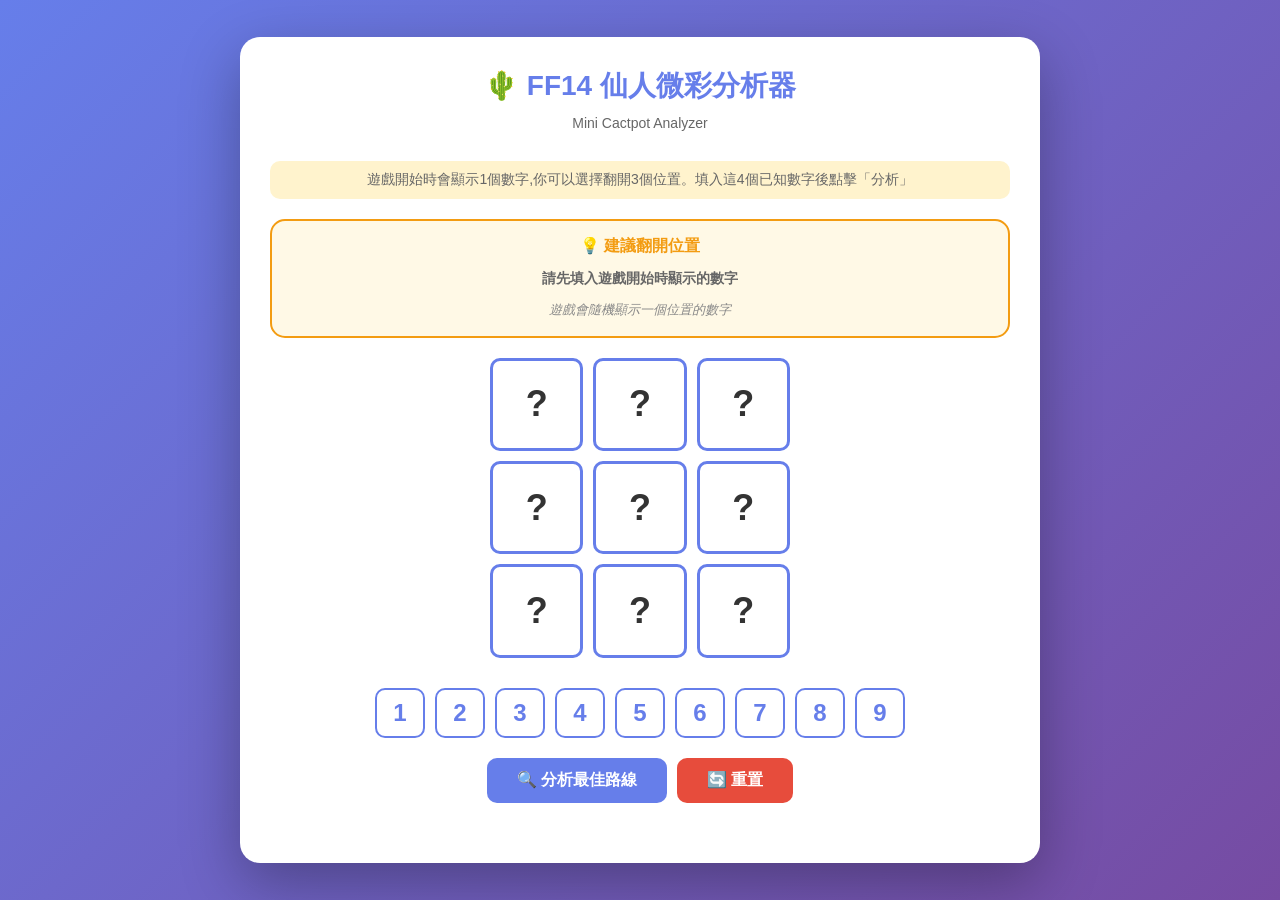
==== cactpot-analyzer.html @ f075d609 "Add files via upload" ====
<!DOCTYPE html>
<html lang="zh-TW">
<head>
    <meta charset="UTF-8">
    <meta name="viewport" content="width=device-width, initial-scale=1.0">
    <title>FF14 仙人微彩分析器</title>
    <style>
        * {
            margin: 0;
            padding: 0;
            box-sizing: border-box;
        }

        body {
            font-family: 'Segoe UI', Tahoma, Geneva, Verdana, sans-serif;
            background: linear-gradient(135deg, #667eea 0%, #764ba2 100%);
            min-height: 100vh;
            padding: 20px;
            display: flex;
            justify-content: center;
            align-items: center;
        }

        .container {
            background: white;
            border-radius: 20px;
            padding: 30px;
            box-shadow: 0 20px 60px rgba(0,0,0,0.3);
            max-width: 800px;
            width: 100%;
        }

        h1 {
            text-align: center;
            color: #667eea;
            margin-bottom: 10px;
            font-size: 28px;
        }

        .subtitle {
            text-align: center;
            color: #666;
            margin-bottom: 30px;
            font-size: 14px;
        }

        .grid-container {
            display: grid;
            grid-template-columns: repeat(3, 1fr);
            gap: 10px;
            margin-bottom: 30px;
            max-width: 300px;
            margin-left: auto;
            margin-right: auto;
        }

        .cell {
            aspect-ratio: 1;
            border: 3px solid #667eea;
            border-radius: 10px;
            font-size: 36px;
            font-weight: bold;
            display: flex;
            align-items: center;
            justify-content: center;
            cursor: pointer;
            background: white;
            transition: all 0.3s;
            color: #333;
        }

        .cell:hover {
            background: #f0f0f0;
            transform: scale(1.05);
        }

        .cell.filled {
            background: #667eea;
            color: white;
            cursor: default;
        }

        .cell.filled:hover {
            transform: none;
        }

        .cell.recommended {
            border-color: #f39c12;
            background: #fff9e6;
            box-shadow: 0 0 20px rgba(243, 156, 18, 0.5);
            animation: pulse 1.5s infinite;
        }

        @keyframes pulse {
            0%, 100% {
                box-shadow: 0 0 20px rgba(243, 156, 18, 0.5);
            }
            50% {
                box-shadow: 0 0 30px rgba(243, 156, 18, 0.8);
            }
        }

        .recommendation-box {
            background: #fff9e6;
            border: 2px solid #f39c12;
            border-radius: 15px;
            padding: 15px;
            margin-bottom: 20px;
            display: none;
        }

        .recommendation-box.show {
            display: block;
        }

        .recommendation-title {
            font-size: 16px;
            font-weight: bold;
            color: #f39c12;
            margin-bottom: 10px;
            text-align: center;
        }

        .recommendation-content {
            color: #666;
            font-size: 14px;
            text-align: center;
            line-height: 1.6;
        }

        .recommendation-reason {
            margin-top: 10px;
            font-size: 13px;
            color: #888;
            font-style: italic;
        }

        .controls {
            display: flex;
            gap: 10px;
            justify-content: center;
            margin-bottom: 20px;
            flex-wrap: wrap;
        }

        .number-btn {
            width: 50px;
            height: 50px;
            border: 2px solid #667eea;
            border-radius: 10px;
            background: white;
            color: #667eea;
            font-size: 24px;
            font-weight: bold;
            cursor: pointer;
            transition: all 0.3s;
        }

        .number-btn:hover:not(:disabled) {
            background: #667eea;
            color: white;
            transform: scale(1.1);
        }

        .number-btn:disabled {
            opacity: 0.3;
            cursor: not-allowed;
        }

        .action-btns {
            display: flex;
            gap: 10px;
            justify-content: center;
            margin-bottom: 30px;
        }

        .btn {
            padding: 12px 30px;
            border: none;
            border-radius: 10px;
            font-size: 16px;
            font-weight: bold;
            cursor: pointer;
            transition: all 0.3s;
        }

        .btn-analyze {
            background: #667eea;
            color: white;
        }

        .btn-analyze:hover {
            background: #5568d3;
            transform: translateY(-2px);
            box-shadow: 0 5px 15px rgba(102, 126, 234, 0.4);
        }

        .btn-reset {
            background: #e74c3c;
            color: white;
        }

        .btn-reset:hover {
            background: #c0392b;
            transform: translateY(-2px);
            box-shadow: 0 5px 15px rgba(231, 76, 60, 0.4);
        }

        .results {
            background: #f8f9fa;
            border-radius: 15px;
            padding: 20px;
            display: none;
        }

        .results.show {
            display: block;
        }

        .result-title {
            font-size: 20px;
            font-weight: bold;
            color: #667eea;
            margin-bottom: 15px;
            text-align: center;
        }

        .line-result {
            background: white;
            border-radius: 10px;
            padding: 15px;
            margin-bottom: 10px;
            border-left: 4px solid #ddd;
            transition: all 0.3s;
        }

        .line-result:hover {
            transform: translateX(5px);
            box-shadow: 0 3px 10px rgba(0,0,0,0.1);
        }

        .line-result.best {
            border-left-color: #2ecc71;
            background: #e8f8f0;
        }

        .line-result.confirmed {
            border-left-color: #3498db;
            background: #e3f2fd;
        }

        .line-name {
            font-weight: bold;
            color: #333;
            margin-bottom: 5px;
        }

        .line-details {
            color: #666;
            font-size: 14px;
            margin-bottom: 5px;
        }

        .line-reward {
            color: #e74c3c;
            font-weight: bold;
            font-size: 18px;
        }

        .badge {
            display: inline-block;
            padding: 3px 8px;
            border-radius: 5px;
            font-size: 12px;
            font-weight: bold;
            margin-left: 10px;
        }

        .badge-best {
            background: #2ecc71;
            color: white;
        }

        .badge-confirmed {
            background: #3498db;
            color: white;
        }

        .instruction {
            text-align: center;
            color: #666;
            font-size: 14px;
            margin-bottom: 20px;
            padding: 10px;
            background: #fff3cd;
            border-radius: 10px;
        }

        .detailed-stats {
            margin-top: 10px;
            padding: 10px;
            background: #f8f9fa;
            border-radius: 8px;
            font-size: 13px;
        }

        .stat-row {
            display: flex;
            justify-content: space-between;
            margin: 5px 0;
            padding: 5px 0;
            border-bottom: 1px solid #e0e0e0;
        }

        .stat-row:last-child {
            border-bottom: none;
        }

        .stat-label {
            color: #666;
            font-weight: 500;
        }

        .stat-value {
            color: #333;
            font-weight: bold;
        }

        .probability-bar {
            margin-top: 8px;
            height: 20px;
            background: #e0e0e0;
            border-radius: 10px;
            overflow: hidden;
            position: relative;
        }

        .probability-fill {
            height: 100%;
            background: linear-gradient(90deg, #2ecc71, #27ae60);
            transition: width 0.5s ease;
            display: flex;
            align-items: center;
            justify-content: center;
            color: white;
            font-size: 11px;
            font-weight: bold;
        }

        .possible-outcomes {
            margin-top: 10px;
            max-height: 150px;
            overflow-y: auto;
            background: white;
            padding: 10px;
            border-radius: 8px;
            border: 1px solid #e0e0e0;
        }

        .outcome-item {
            display: flex;
            justify-content: space-between;
            padding: 5px 0;
            font-size: 12px;
            border-bottom: 1px solid #f0f0f0;
        }

        .outcome-item:last-child {
            border-bottom: none;
        }

        .outcome-combination {
            color: #666;
        }

        .outcome-reward {
            color: #e74c3c;
            font-weight: bold;
        }

        .summary-section {
            background: #e8f4f8;
            border-radius: 15px;
            padding: 20px;
            margin-bottom: 20px;
            border: 2px solid #3498db;
        }

        .summary-title {
            font-size: 18px;
            font-weight: bold;
            color: #3498db;
            margin-bottom: 15px;
            text-align: center;
        }

        .summary-grid {
            display: grid;
            grid-template-columns: repeat(2, 1fr);
            gap: 15px;
        }

        .summary-card {
            background: white;
            padding: 15px;
            border-radius: 10px;
            text-align: center;
        }

        .summary-label {
            font-size: 12px;
            color: #666;
            margin-bottom: 5px;
        }

        .summary-value {
            font-size: 24px;
            font-weight: bold;
            color: #3498db;
        }

        .toggle-details {
            cursor: pointer;
            color: #667eea;
            font-size: 12px;
            text-align: center;
            margin-top: 10px;
            user-select: none;
        }

        .toggle-details:hover {
            text-decoration: underline;
        }

        .details-content {
            display: none;
        }

        .details-content.show {
            display: block;
        }

        .history-section {
            background: #f0f4ff;
            border-radius: 15px;
            padding: 20px;
            margin-top: 20px;
            display: none;
        }

        .history-section.show {
            display: block;
        }

        .history-title {
            font-size: 18px;
            font-weight: bold;
            color: #667eea;
            margin-bottom: 15px;
            text-align: center;
            display: flex;
            justify-content: space-between;
            align-items: center;
        }

        .history-controls {
            display: flex;
            gap: 10px;
            margin-bottom: 15px;
            justify-content: center;
        }

        .btn-small {
            padding: 6px 15px;
            font-size: 13px;
            border: none;
            border-radius: 8px;
            cursor: pointer;
            transition: all 0.3s;
        }

        .btn-history {
            background: #667eea;
            color: white;
        }

        .btn-history:hover {
            background: #5568d3;
        }

        .btn-clear {
            background: #95a5a6;
            color: white;
        }

        .btn-clear:hover {
            background: #7f8c8d;
        }

        .history-stats {
            display: grid;
            grid-template-columns: repeat(3, 1fr);
            gap: 10px;
            margin-bottom: 15px;
        }

        .stat-card {
            background: white;
            padding: 12px;
            border-radius: 10px;
            text-align: center;
            border: 2px solid #e0e0e0;
        }

        .stat-card-label {
            font-size: 11px;
            color: #666;
            margin-bottom: 5px;
        }

        .stat-card-value {
            font-size: 20px;
            font-weight: bold;
            color: #667eea;
        }

        .history-list {
            max-height: 300px;
            overflow-y: auto;
            background: white;
            border-radius: 10px;
            padding: 10px;
        }

        .history-item {
            padding: 12px;
            margin-bottom: 8px;
            background: #f8f9fa;
            border-radius: 8px;
            border-left: 4px solid #667eea;
            font-size: 13px;
        }

        .history-item.success {
            border-left-color: #2ecc71;
            background: #e8f8f0;
        }

        .history-item.good {
            border-left-color: #3498db;
            background: #e3f2fd;
        }

        .history-item-header {
            display: flex;
            justify-content: space-between;
            margin-bottom: 5px;
            font-weight: bold;
        }

        .history-item-detail {
            color: #666;
            font-size: 12px;
            margin-top: 5px;
        }

        .insights-box {
            background: #fff3cd;
            border: 2px solid #ffc107;
            border-radius: 10px;
            padding: 15px;
            margin-top: 15px;
        }

        .insights-title {
            font-size: 14px;
            font-weight: bold;
            color: #856404;
            margin-bottom: 10px;
        }

        .insight-item {
            font-size: 13px;
            color: #856404;
            margin: 5px 0;
            padding-left: 15px;
            position: relative;
        }

        .insight-item:before {
            content: "💡";
            position: absolute;
            left: 0;
        }
    </style>
</head>
<body>
    <div class="container">
        <h1>🌵 FF14 仙人微彩分析器</h1>
        <p class="subtitle">Mini Cactpot Analyzer</p>
        
        <div class="instruction">
            遊戲開始時會顯示1個數字,你可以選擇翻開3個位置。填入這4個已知數字後點擊「分析」
        </div>

        <div class="recommendation-box" id="recommendationBox">
            <div class="recommendation-title">💡 建議翻開位置</div>
            <div class="recommendation-content" id="recommendationContent"></div>
        </div>

        <div class="grid-container" id="grid">
            <div class="cell" data-row="0" data-col="0">?</div>
            <div class="cell" data-row="0" data-col="1">?</div>
            <div class="cell" data-row="0" data-col="2">?</div>
            <div class="cell" data-row="1" data-col="0">?</div>
            <div class="cell" data-row="1" data-col="1">?</div>
            <div class="cell" data-row="1" data-col="2">?</div>
            <div class="cell" data-row="2" data-col="0">?</div>
            <div class="cell" data-row="2" data-col="1">?</div>
            <div class="cell" data-row="2" data-col="2">?</div>
        </div>

        <div class="controls" id="numberControls">
            <button class="number-btn" data-number="1">1</button>
            <button class="number-btn" data-number="2">2</button>
            <button class="number-btn" data-number="3">3</button>
            <button class="number-btn" data-number="4">4</button>
            <button class="number-btn" data-number="5">5</button>
            <button class="number-btn" data-number="6">6</button>
            <button class="number-btn" data-number="7">7</button>
            <button class="number-btn" data-number="8">8</button>
            <button class="number-btn" data-number="9">9</button>
        </div>

        <div class="action-btns">
            <button class="btn btn-analyze" onclick="analyze()">🔍 分析最佳路線</button>
            <button class="btn btn-reset" onclick="reset()">🔄 重置</button>
        </div>

        <div class="results" id="results"></div>

        <div class="history-section" id="historySection">
            <div class="history-title">
                <span>📊 歷史記錄與學習</span>
            </div>
            
            <div class="history-controls">
                <button class="btn-small btn-history" onclick="toggleHistory()">顯示/隱藏歷史</button>
                <button class="btn-small btn-clear" onclick="clearHistory()">清除歷史</button>
            </div>

            <div id="historyContent" style="display: none;">
                <div class="history-stats" id="historyStats"></div>
                <div class="insights-box" id="insightsBox" style="display: none;"></div>
                <div class="history-list" id="historyList"></div>
            </div>
        </div>
    </div>

    <script>
        const PAYOUTS = {
            6: 10000, 7: 36, 8: 720, 9: 360, 10: 80,
            11: 252, 12: 108, 13: 72, 14: 54, 15: 180,
            16: 72, 17: 180, 18: 119, 19: 36, 20: 306,
            21: 1080, 22: 144, 23: 1800, 24: 3600
        };

        let grid = Array(3).fill(null).map(() => Array(3).fill(null));
        let selectedCell = null;
        let usedNumbers = new Set();
        let gameHistory = JSON.parse(localStorage.getItem('cactpotHistory') || '[]');
        let currentRecommendedLine = null;

        // 初始化格子點擊事件
        document.querySelectorAll('.cell').forEach(cell => {
            cell.addEventListener('click', function() {
                if (this.classList.contains('filled')) return;
                
                document.querySelectorAll('.cell').forEach(c => c.style.border = '3px solid #667eea');
                this.style.border = '3px solid #e74c3c';
                selectedCell = this;
            });
        });

        // 初始化數字按鈕點擊事件
        document.querySelectorAll('.number-btn').forEach(btn => {
            btn.addEventListener('click', function() {
                if (this.disabled || !selectedCell) return;
                
                const number = parseInt(this.dataset.number);
                const row = parseInt(selectedCell.dataset.row);
                const col = parseInt(selectedCell.dataset.col);
                
                grid[row][col] = number;
                selectedCell.textContent = number;
                selectedCell.classList.add('filled');
                selectedCell.style.border = '3px solid #667eea';
                
                usedNumbers.add(number);
                this.disabled = true;
                
                selectedCell = null;

                // 更新推薦
                updateRecommendation();
            });
        });

        function updateRecommendation() {
            const filledCount = usedNumbers.size;
            const recommendationBox = document.getElementById('recommendationBox');
            const recommendationContent = document.getElementById('recommendationContent');

            // 移除之前的推薦高亮
            document.querySelectorAll('.cell.recommended').forEach(cell => {
                cell.classList.remove('recommended');
            });

            if (filledCount === 0) {
                // 遊戲開始前的提示
                recommendationBox.classList.add('show');
                recommendationContent.innerHTML = `
                    <strong>請先填入遊戲開始時顯示的數字</strong>
                    <div class="recommendation-reason">遊戲會隨機顯示一個位置的數字</div>
                `;
                return;
            }

            if (filledCount >= 4) {
                recommendationBox.classList.remove('show');
                recommendationContent.innerHTML = '已填入4個數字(初始1個+翻開3個)，可以點擊「分析」查看結果！';
                return;
            }

            const recommendation = getNextRecommendation();
            if (recommendation) {
                recommendationBox.classList.add('show');
                
                // 高亮推薦的格子
                const cells = document.querySelectorAll('.cell');
                cells.forEach(cell => {
                    const row = parseInt(cell.dataset.row);
                    const col = parseInt(cell.dataset.col);
                    if (recommendation.positions.some(pos => pos[0] === row && pos[1] === col)) {
                        cell.classList.add('recommended');
                    }
                });

                // 顯示推薦內容
                let posText = recommendation.positions.map(pos => {
                    const rowNames = ['上', '中', '下'];
                    const colNames = ['左', '中', '右'];
                    return `${rowNames[pos[0]]}${colNames[pos[1]]}`;
                }).join(' 或 ');

                const remainingFlips = 4 - filledCount;
                recommendationContent.innerHTML = `
                    <strong>第${filledCount}次翻開 → 推薦: ${posText}</strong>
                    <div class="recommendation-reason">${recommendation.reason}</div>
                    <div class="recommendation-reason">還可以翻開 ${remainingFlips} 個位置</div>
                `;
            } else {
                recommendationBox.classList.remove('show');
            }
        }

        function getNextRecommendation() {
            const filledCount = usedNumbers.size;
            
            // 策略：
            // 初始數字已有(filledCount=1) -> 推薦中間格 (如果中間未填)
            // 第1次翻開(filledCount=2) -> 推薦角落
            // 第2次翻開(filledCount=3) -> 根據已知資訊推薦
            // 第3次翻開(filledCount=4) -> 已完成,不再推薦
            
            if (filledCount === 0) {
                return null; // 等待填入初始數字
            }

            if (filledCount === 1) {
                // 檢查中間是否已填(初始數字)
                if (grid[1][1] !== null) {
                    // 中間已是初始數字，推薦角落
                    const corners = [[0,0], [0,2], [2,0], [2,2]];
                    const emptyCorners = corners.filter(([r,c]) => grid[r][c] === null);
                    if (emptyCorners.length > 0) {
                        return {
                            positions: emptyCorners,
                            reason: '中間已知，角落格參與3條線，是次佳選擇'
                        };
                    }
                } else {
                    // 中間未填，強烈推薦翻開中間
                    return {
                        positions: [[1, 1]],
                        reason: '中間格參與最多條線(4條)，資訊價值最高'
                    };
                }
            }

            if (filledCount === 2) {
                // 已有初始數字+第1次翻開，推薦第2次翻開位置
                // 優先選擇角落(如果還有空的)
                const corners = [[0,0], [0,2], [2,0], [2,2]];
                const emptyCorners = corners.filter(([r,c]) => grid[r][c] === null);
                
                if (emptyCorners.length > 0 && grid[1][1] !== null) {
                    // 如果中間已知且還有空角落
                    return {
                        positions: emptyCorners,
                        reason: '角落格參與3條線，配合已知資訊最有價值'
                    };
                } else if (grid[1][1] === null) {
                    // 如果中間還是空的，必須翻中間
                    return {
                        positions: [[1, 1]],
                        reason: '中間格參與最多條線(4條)，必須翻開'
                    };
                } else {
                    // 否則選擇參與最多「部分已知」線的格子
                    return getIntelligentRecommendation();
                }
            }

            if (filledCount === 3) {
                // 最後一次翻開，做智能分析
                return getIntelligentRecommendation();
            }

            return null;
        }

        function getIntelligentRecommendation() {
            const lines = [
                {name: '第1橫列', cells: [[0,0], [0,1], [0,2]]},
                {name: '第2橫列', cells: [[1,0], [1,1], [1,2]]},
                {name: '第3橫列', cells: [[2,0], [2,1], [2,2]]},
                {name: '第1直列', cells: [[0,0], [1,0], [2,0]]},
                {name: '第2直列', cells: [[0,1], [1,1], [2,1]]},
                {name: '第3直列', cells: [[0,2], [1,2], [2,2]]},
                {name: '左斜線', cells: [[0,0], [1,1], [2,2]]},
                {name: '右斜線', cells: [[0,2], [1,1], [2,0]]}
            ];

            let bestScore = -1;
            let bestPositions = [];

            // 評估每個未填的格子
            for (let r = 0; r < 3; r++) {
                for (let c = 0; c < 3; c++) {
                    if (grid[r][c] !== null) continue;

                    // 計算這個格子的價值分數
                    let score = 0;
                    lines.forEach(line => {
                        if (line.cells.some(([lr, lc]) => lr === r && lc === c)) {
                            const values = line.cells.map(([lr,lc]) => grid[lr][lc]);
                            const knownCount = values.filter(v => v !== null).length;
                            // 有1-2個已知數字的線更有價值(可以幫助判斷潛力)
                            if (knownCount >= 1 && knownCount < 3) {
                                score += knownCount * 3;
                            }
                            score += 1; // 基礎分:參與線的數量
                        }
                    });

                    if (score > bestScore) {
                        bestScore = score;
                        bestPositions = [[r, c]];
                    } else if (score === bestScore) {
                        bestPositions.push([r, c]);
                    }
                }
            }

            if (bestPositions.length > 0) {
                return {
                    positions: bestPositions,
                    reason: '這些位置能提供最多有價值的資訊來判斷最佳路線'
                };
            }

            return null;
        }

        function reset() {
            grid = Array(3).fill(null).map(() => Array(3).fill(null));
            usedNumbers.clear();
            selectedCell = null;
            
            document.querySelectorAll('.cell').forEach(cell => {
                cell.textContent = '?';
                cell.classList.remove('filled');
                cell.classList.remove('recommended');
                cell.style.border = '3px solid #667eea';
            });
            
            document.querySelectorAll('.number-btn').forEach(btn => {
                btn.disabled = false;
            });
            
            document.getElementById('results').classList.remove('show');
            document.getElementById('recommendationBox').classList.remove('show');
            
            // 顯示初始推薦
            updateRecommendation();
        }

        function analyze() {
            const filledCount = usedNumbers.size;
            if (filledCount === 0) {
                alert('請至少填入一個數字！');
                return;
            }

            const lines = [
                {name: '第1橫列', cells: [[0,0], [0,1], [0,2]]},
                {name: '第2橫列', cells: [[1,0], [1,1], [1,2]]},
                {name: '第3橫列', cells: [[2,0], [2,1], [2,2]]},
                {name: '第1直列', cells: [[0,0], [1,0], [2,0]]},
                {name: '第2直列', cells: [[0,1], [1,1], [2,1]]},
                {name: '第3直列', cells: [[0,2], [1,2], [2,2]]},
                {name: '左斜線', cells: [[0,0], [1,1], [2,2]]},
                {name: '右斜線', cells: [[0,2], [1,1], [2,0]]}
            ];

            const availableNumbers = [1,2,3,4,5,6,7,8,9].filter(n => !usedNumbers.has(n));
            let results = [];

            lines.forEach(line => {
                const values = line.cells.map(([r,c]) => grid[r][c]);
                const unknownCount = values.filter(v => v === null).length;
                
                if (unknownCount === 0) {
                    // 完全已知
                    const sum = values.reduce((a,b) => a+b, 0);
                    const reward = PAYOUTS[sum] || 0;
                    results.push({
                        ...line,
                        type: 'confirmed',
                        values: values,
                        sum: sum,
                        reward: reward,
                        minReward: reward,
                        maxReward: reward,
                        avgReward: reward,
                        medianReward: reward,
                        possibleOutcomes: [{combination: values, sum: sum, reward: reward}],
                        probability: 1.0
                    });
                } else {
                    // 有未知數，計算所有可能組合
                    const knownSum = values.filter(v => v !== null).reduce((a,b) => a+b, 0);
                    let possibleOutcomes = [];
                    let rewardCounts = {};

                    if (unknownCount === 1) {
                        availableNumbers.forEach(num => {
                            const sum = knownSum + num;
                            const reward = PAYOUTS[sum] || 0;
                            const combo = [...values];
                            const unknownIndex = combo.indexOf(null);
                            combo[unknownIndex] = num;
                            possibleOutcomes.push({combination: combo, sum: sum, reward: reward});
                            rewardCounts[reward] = (rewardCounts[reward] || 0) + 1;
                        });
                    } else if (unknownCount === 2) {
                        for (let i = 0; i < availableNumbers.length; i++) {
                            for (let j = i + 1; j < availableNumbers.length; j++) {
                                const sum = knownSum + availableNumbers[i] + availableNumbers[j];
                                const reward = PAYOUTS[sum] || 0;
                                const combo = [...values];
                                let filled = 0;
                                for (let k = 0; k < combo.length; k++) {
                                    if (combo[k] === null) {
                                        combo[k] = filled === 0 ? availableNumbers[i] : availableNumbers[j];
                                        filled++;
                                    }
                                }
                                possibleOutcomes.push({combination: combo, sum: sum, reward: reward});
                                rewardCounts[reward] = (rewardCounts[reward] || 0) + 1;
                            }
                        }
                    } else {
                        // 3個未知數
                        for (let i = 0; i < availableNumbers.length; i++) {
                            for (let j = i + 1; j < availableNumbers.length; j++) {
                                for (let k = j + 1; k < availableNumbers.length; k++) {
                                    const sum = availableNumbers[i] + availableNumbers[j] + availableNumbers[k];
                                    const reward = PAYOUTS[sum] || 0;
                                    const combo = [availableNumbers[i], availableNumbers[j], availableNumbers[k]];
                                    possibleOutcomes.push({combination: combo, sum: sum, reward: reward});
                                    rewardCounts[reward] = (rewardCounts[reward] || 0) + 1;
                                }
                            }
                        }
                    }

                    // 排序結果
                    possibleOutcomes.sort((a, b) => b.reward - a.reward);

                    const rewards = possibleOutcomes.map(o => o.reward);
                    const minReward = Math.min(...rewards);
                    const maxReward = Math.max(...rewards);
                    const avgReward = Math.round(rewards.reduce((a,b) => a+b, 0) / rewards.length);
                    
                    // 計算中位數
                    const sortedRewards = [...rewards].sort((a,b) => a-b);
                    const medianReward = sortedRewards.length % 2 === 0 ?
                        (sortedRewards[sortedRewards.length/2 - 1] + sortedRewards[sortedRewards.length/2]) / 2 :
                        sortedRewards[Math.floor(sortedRewards.length/2)];

                    // 計算最常見獎勵
                    const mostCommonReward = Object.entries(rewardCounts)
                        .sort((a, b) => b[1] - a[1])[0];

                    // 計算獲得高獎勵(>=1000 MGP)的機率
                    const highRewardCount = rewards.filter(r => r >= 1000).length;
                    const highRewardProb = highRewardCount / rewards.length;

                    results.push({
                        ...line,
                        type: 'unknown',
                        values: values,
                        minReward: minReward,
                        maxReward: maxReward,
                        avgReward: avgReward,
                        medianReward: Math.round(medianReward),
                        possibleOutcomes: possibleOutcomes,
                        totalOutcomes: possibleOutcomes.length,
                        mostCommonReward: parseInt(mostCommonReward[0]),
                        mostCommonCount: mostCommonReward[1],
                        highRewardProb: highRewardProb
                    });
                }
            });

            // 排序：確定值優先，然後按平均獎勵排序
            results.sort((a, b) => {
                if (a.type === 'confirmed' && b.type !== 'confirmed') return -1;
                if (a.type !== 'confirmed' && b.type === 'confirmed') return 1;
                return b.avgReward - a.avgReward;
            });

            displayResults(results, availableNumbers);
            
            // 儲存當前推薦的最佳線供記錄使用
            currentRecommendedLine = results[0];
        }

        // 頁面載入時顯示初始推薦
        window.addEventListener('DOMContentLoaded', function() {
            updateRecommendation();
            updateHistoryDisplay();
        });

        function recordResult() {
            const selectedIndex = parseInt(document.getElementById('selectedLineIndex').value);
            const actualReward = parseInt(document.getElementById('actualReward').value);
            
            // 檢查是否所有格子都已填入
            const allFilled = grid.flat().every(cell => cell !== null);
            if (!allFilled) {
                alert('請先填完所有9個格子!');
                return;
            }
            
            if (!actualReward || actualReward < 0) {
                alert('請輸入有效的獎勵金額!');
                return;
            }

            // 從當前分析結果中獲取信息
            const lines = [
                {name: '第1橫列', cells: [[0,0], [0,1], [0,2]]},
                {name: '第2橫列', cells: [[1,0], [1,1], [1,2]]},
                {name: '第3橫列', cells: [[2,0], [2,1], [2,2]]},
                {name: '第1直列', cells: [[0,0], [1,0], [2,0]]},
                {name: '第2直列', cells: [[0,1], [1,1], [2,1]]},
                {name: '第3直列', cells: [[0,2], [1,2], [2,2]]},
                {name: '左斜線', cells: [[0,0], [1,1], [2,2]]},
                {name: '右斜線', cells: [[0,2], [1,1], [2,0]]}
            ];

            const selectedLine = lines[selectedIndex];
            const selectedValues = selectedLine.cells.map(([r,c]) => grid[r][c]);
            const selectedSum = selectedValues.reduce((a,b) => a+b, 0);
            
            // 計算所有線的實際獎勵
            const allLinesData = lines.map(line => {
                const values = line.cells.map(([r,c]) => grid[r][c]);
                const sum = values.reduce((a,b) => a+b, 0);
                const reward = PAYOUTS[sum] || 0;
                return {
                    name: line.name,
                    values: values,
                    sum: sum,
                    reward: reward
                };
            });

            // 找出實際的最佳線
            const actualBestLine = allLinesData.reduce((best, current) => 
                current.reward > best.reward ? current : best
            );

            const record = {
                timestamp: new Date().toISOString(),
                fullGrid: grid.map(row => [...row]),
                allLines: allLinesData,
                recommendedLine: currentRecommendedLine.name,
                recommendedReward: currentRecommendedLine.avgReward,
                selectedLine: selectedLine.name,
                selectedLineValues: selectedValues,
                selectedSum: selectedSum,
                actualReward: actualReward,
                followedRecommendation: currentRecommendedLine.name === selectedLine.name,
                actualBestLine: actualBestLine.name,
                actualBestReward: actualBestLine.reward,
                isOptimal: actualBestLine.name === selectedLine.name,
                missedReward: actualBestLine.reward - actualReward
            };

            gameHistory.push(record);
            localStorage.setItem('cactpotHistory', JSON.stringify(gameHistory));
            
            // 分析推薦準確度
            const accuracy = analyzeAccuracy();
            
            let message = '✅ 結果已記錄!\n\n';
            if (record.isOptimal) {
                message += '🎉 恭喜!你選擇了最佳路線!\n';
            } else {
                message += `📊 實際最佳線是: ${actualBestLine.name} (${actualBestLine.reward.toLocaleString()} MGP)\n`;
                message += `差距: ${record.missedReward.toLocaleString()} MGP\n`;
            }
            
            if (accuracy.totalGames >= 5) {
                message += `\n📈 推薦準確率: ${accuracy.recommendationAccuracy.toFixed(1)}%`;
            }
            
            alert(message);
            updateHistoryDisplay();
            document.getElementById('historySection').classList.add('show');
            document.getElementById('historyContent').style.display = 'block';
        }

        function analyzeAccuracy() {
            if (gameHistory.length === 0) return null;

            const totalGames = gameHistory.length;
            
            // 推薦的線實際是最佳線的次數
            const recommendationWasOptimal = gameHistory.filter(r => {
                return r.allLines.some(line => 
                    line.name === r.recommendedLine && 
                    line.reward === r.actualBestReward
                );
            }).length;

            // 用戶跟隨推薦時獲得最佳結果的次數
            const followedAndOptimal = gameHistory.filter(r => 
                r.followedRecommendation && r.isOptimal
            ).length;

            const followedCount = gameHistory.filter(r => r.followedRecommendation).length;

            return {
                totalGames: totalGames,
                recommendationAccuracy: (recommendationWasOptimal / totalGames) * 100,
                followedAndOptimalRate: followedCount > 0 ? (followedAndOptimal / followedCount) * 100 : 0,
                followedCount: followedCount
            };
        }

        function updateHistoryDisplay() {
            if (gameHistory.length === 0) return;

            const statsDiv = document.getElementById('historyStats');
            const listDiv = document.getElementById('historyList');
            const insightsBox = document.getElementById('insightsBox');

            // 計算統計數據
            const totalGames = gameHistory.length;
            const followedCount = gameHistory.filter(r => r.followedRecommendation).length;
            const optimalCount = gameHistory.filter(r => r.isOptimal).length;
            const avgReward = Math.round(gameHistory.reduce((sum, r) => sum + r.actualReward, 0) / totalGames);
            
            const avgRewardWhenFollowed = followedCount > 0 ?
                Math.round(gameHistory.filter(r => r.followedRecommendation)
                    .reduce((sum, r) => sum + r.actualReward, 0) / followedCount) : 0;
            
            const avgRewardWhenNotFollowed = (totalGames - followedCount) > 0 ?
                Math.round(gameHistory.filter(r => !r.followedRecommendation)
                    .reduce((sum, r) => sum + r.actualReward, 0) / (totalGames - followedCount)) : 0;

            const totalMissedReward = gameHistory.reduce((sum, r) => sum + (r.missedReward || 0), 0);
            const accuracy = analyzeAccuracy();

            // 顯示統計卡片
            statsDiv.innerHTML = `
                <div class="stat-card">
                    <div class="stat-card-label">總遊戲次數</div>
                    <div class="stat-card-value">${totalGames}</div>
                </div>
                <div class="stat-card">
                    <div class="stat-card-label">平均獎勵</div>
                    <div class="stat-card-value">${avgReward.toLocaleString()}</div>
                </div>
                <div class="stat-card">
                    <div class="stat-card-label">最佳選擇率</div>
                    <div class="stat-card-value">${Math.round(optimalCount/totalGames*100)}%</div>
                </div>
                <div class="stat-card">
                    <div class="stat-card-label">推薦準確率</div>
                    <div class="stat-card-value">${accuracy.recommendationAccuracy.toFixed(0)}%</div>
                </div>
                <div class="stat-card">
                    <div class="stat-card-label">跟隨推薦次數</div>
                    <div class="stat-card-value">${followedCount}/${totalGames}</div>
                </div>
                <div class="stat-card">
                    <div class="stat-card-label">錯失總獎勵</div>
                    <div class="stat-card-value" style="color: #e74c3c;">${totalMissedReward.toLocaleString()}</div>
                </div>
            `;

            // 顯示洞察分析
            if (totalGames >= 3) {
                const insights = [];
                
                // 分析推薦效果
                if (accuracy.recommendationAccuracy >= 70) {
                    insights.push(`推薦系統準確率達 ${accuracy.recommendationAccuracy.toFixed(1)}%，建議信任推薦`);
                } else if (accuracy.recommendationAccuracy < 50) {
                    insights.push(`推薦準確率僅 ${accuracy.recommendationAccuracy.toFixed(1)}%，需要累積更多數據優化`);
                }

                // 比較跟隨 vs 不跟隨
                if (followedCount > 0 && (totalGames - followedCount) > 0) {
                    const diff = avgRewardWhenFollowed - avgRewardWhenNotFollowed;
                    if (diff > 100) {
                        insights.push(`跟隨推薦平均多獲得 ${diff.toLocaleString()} MGP，強烈建議採納推薦`);
                    } else if (diff < -100) {
                        insights.push(`自行判斷平均多獲得 ${Math.abs(diff).toLocaleString()} MGP，你的直覺很準!`);
                    } else {
                        insights.push(`跟隨推薦與自行選擇差異不大 (${Math.abs(diff)} MGP)`);
                    }
                }

                // 分析常見錯誤
                const missedBigRewards = gameHistory.filter(r => (r.missedReward || 0) >= 500);
                if (missedBigRewards.length > 0) {
                    insights.push(`有 ${missedBigRewards.length} 次錯失大獎機會 (≥500 MGP差距)`);
                    
                    // 分析這些情況的共同點
                    const missedLines = {};
                    missedBigRewards.forEach(r => {
                        const wrongChoice = r.selectedLine;
                        missedLines[wrongChoice] = (missedLines[wrongChoice] || 0) + 1;
                    });
                    const mostMissedLine = Object.entries(missedLines).sort((a,b) => b[1] - a[1])[0];
                    if (mostMissedLine && mostMissedLine[1] >= 2) {
                        insights.push(`錯失大獎時最常選 ${mostMissedLine[0]}，建議謹慎選擇此線`);
                    }
                }

                // 分析最佳模式
                const optimalChoices = gameHistory.filter(r => r.isOptimal);
                if (optimalChoices.length >= 3) {
                    const optimalLines = {};
                    optimalChoices.forEach(r => {
                        optimalLines[r.selectedLine] = (optimalLines[r.selectedLine] || 0) + 1;
                    });
                    const bestLine = Object.entries(optimalLines).sort((a,b) => b[1] - a[1])[0];
                    if (bestLine) {
                        insights.push(`最佳選擇中 ${bestLine[0]} 出現 ${bestLine[1]} 次，這條線對你來說勝率較高`);
                    }
                }

                // 分析數字組合模式
                if (totalGames >= 5) {
                    const highRewardGames = gameHistory.filter(r => r.actualReward >= 1000);
                    if (highRewardGames.length > 0) {
                        insights.push(`獲得高獎勵 ${highRewardGames.length} 次，勝率 ${Math.round(highRewardGames.length/totalGames*100)}%`);
                        
                        // 分析高獎勵時的中間格數字
                        const centerNumbers = highRewardGames.map(r => r.fullGrid[1][1]);
                        const centerCount = {};
                        centerNumbers.forEach(n => centerCount[n] = (centerCount[n] || 0) + 1);
                        const commonCenter = Object.entries(centerCount).sort((a,b) => b[1] - a[1])[0];
                        if (commonCenter && commonCenter[1] >= 2) {
                            insights.push(`高獎勵時中間格常出現 ${commonCenter[0]} (${commonCenter[1]}次)`);
                        }
                    }
                }

                // 最近趨勢
                if (totalGames >= 5) {
                    const recent5 = gameHistory.slice(-5);
                    const recent5Avg = Math.round(recent5.reduce((sum, r) => sum + r.actualReward, 0) / 5);
                    const recent5Optimal = recent5.filter(r => r.isOptimal).length;
                    
                    if (recent5Avg > avgReward * 1.2) {
                        insights.push(`🔥 最近5局表現優異! 平均 ${recent5Avg.toLocaleString()} MGP，保持狀態!`);
                    } else if (recent5Avg < avgReward * 0.8) {
                        insights.push(`⚠️ 最近5局表現下滑，平均 ${recent5Avg.toLocaleString()} MGP，建議更信任推薦`);
                    }
                    
                    if (recent5Optimal >= 4) {
                        insights.push(`🎯 最近5局有${recent5Optimal}次選擇最佳線，判斷力極佳!`);
                    }
                }

                // 學習建議
                if (totalGames >= 10) {
                    const recentAccuracy = gameHistory.slice(-10).filter(r => r.isOptimal).length;
                    const earlyAccuracy = gameHistory.slice(0, Math.min(10, totalGames-10)).filter(r => r.isOptimal).length;
                    
                    if (recentAccuracy > earlyAccuracy) {
                        insights.push(`📈 你的判斷力正在提升! 繼續使用分析器學習`);
                    }
                }

                if (insights.length > 0) {
                    insightsBox.style.display = 'block';
                    insightsBox.innerHTML = `
                        <div class="insights-title">🧠 AI 深度分析與學習建議</div>
                        ${insights.map(insight => `<div class="insight-item">${insight}</div>`).join('')}
                    `;
                } else {
                    insightsBox.style.display = 'none';
                }
            }

            // 顯示歷史列表 (最新的在前)
            const recentHistory = [...gameHistory].reverse().slice(0, 15);
            listDiv.innerHTML = recentHistory.map(record => {
                const date = new Date(record.timestamp).toLocaleString('zh-TW', {
                    month: '2-digit',
                    day: '2-digit',
                    hour: '2-digit',
                    minute: '2-digit'
                });
                const isOptimal = record.isOptimal;
                const isGood = record.actualReward >= 500;
                const className = isOptimal ? 'success' : (isGood ? 'good' : '');
                
                const gridDisplay = record.fullGrid ? 
                    record.fullGrid.map(row => row.join('-')).join(' | ') : 
                    record.selectedLineValues.join('-');
                
                return `
                    <div class="history-item ${className}">
                        <div class="history-item-header">
                            <span>${record.selectedLine} ${isOptimal ? '🎯' : ''}</span>
                            <span style="color: #e74c3c;">${record.actualReward.toLocaleString()} MGP</span>
                        </div>
                        <div class="history-item-detail">
                            選擇: ${record.selectedLineValues.join('-')} (和:${record.selectedSum}) | 
                            ${record.followedRecommendation ? '✓ 採納推薦' : '⚠️ 自行選擇'}
                        </div>
                        ${!isOptimal ? `
                            <div class="history-item-detail" style="color: #e67e22;">
                                最佳: ${record.actualBestLine} (${record.actualBestReward.toLocaleString()} MGP) | 
                                錯失: ${record.missedReward.toLocaleString()} MGP
                            </div>
                        ` : ''}
                        <div class="history-item-detail" style="color: #999; font-size: 11px;">
                            完整: ${gridDisplay}
                        </div>
                        <div class="history-item-detail" style="color: #999; font-size: 11px;">
                            ${date}
                        </div>
                    </div>
                `;
            }).join('');

            if (gameHistory.length > 15) {
                listDiv.innerHTML += `<div style="text-align: center; color: #999; padding: 10px; font-size: 12px;">顯示最近15筆記錄，共${totalGames}筆</div>`;
            }
        }

        function toggleHistory() {
            const content = document.getElementById('historyContent');
            if (content.style.display === 'none') {
                content.style.display = 'block';
                updateHistoryDisplay();
            } else {
                content.style.display = 'none';
            }
        }

        function clearHistory() {
            if (confirm('確定要清除所有歷史記錄嗎？')) {
                gameHistory = [];
                localStorage.removeItem('cactpotHistory');
                document.getElementById('historySection').classList.remove('show');
                alert('✅ 歷史記錄已清除');
            }
        }

        function displayResults(results, availableNumbers) {
            const resultsDiv = document.getElementById('results');
            
            // 計算總體統計
            const bestResult = results[0];
            const confirmedLines = results.filter(r => r.type === 'confirmed');
            const uncertainLines = results.filter(r => r.type === 'unknown');
            
            let html = '<div class="result-title">📊 詳細分析結果</div>';
            
            // 總覽區域
            html += '<div class="summary-section">';
            html += '<div class="summary-title">🎯 整體統計</div>';
            html += '<div class="summary-grid">';
            html += `<div class="summary-card">
                <div class="summary-label">最佳選擇</div>
                <div class="summary-value">${bestResult.name}</div>
            </div>`;
            html += `<div class="summary-card">
                <div class="summary-label">期望獎勵</div>
                <div class="summary-value">${bestResult.avgReward.toLocaleString()}</div>
            </div>`;
            html += `<div class="summary-card">
                <div class="summary-label">已確定線數</div>
                <div class="summary-value">${confirmedLines.length}/8</div>
            </div>`;
            html += `<div class="summary-card">
                <div class="summary-label">剩餘數字</div>
                <div class="summary-value">${availableNumbers.join(', ')}</div>
            </div>`;
            html += '</div></div>';

            // 各線詳細分析
            results.forEach((result, index) => {
                const isBest = index === 0;
                const isConfirmed = result.type === 'confirmed';
                
                const valuesStr = result.values.map(v => v === null ? '?' : v).join(' - ');
                
                let detailsStr = '';
                if (isConfirmed) {
                    detailsStr = `<strong>數值:</strong> ${valuesStr} | <strong>總和:</strong> ${result.sum}`;
                } else {
                    detailsStr = `<strong>數值:</strong> ${valuesStr}`;
                }

                const rewardStr = isConfirmed ? 
                    `${result.reward.toLocaleString()} MGP` : 
                    `${result.avgReward.toLocaleString()} MGP`;

                const badgeHtml = isBest ? '<span class="badge badge-best">★ 最推薦</span>' : 
                                 isConfirmed ? '<span class="badge badge-confirmed">✓ 確定</span>' : '';

                html += `
                    <div class="line-result ${isBest ? 'best' : ''} ${isConfirmed ? 'confirmed' : ''}">
                        <div class="line-name">${result.name}${badgeHtml}</div>
                        <div class="line-details">${detailsStr}</div>
                        <div class="line-reward">期望值: ${rewardStr}</div>
                `;

                // 詳細統計（僅未確定的線）
                if (!isConfirmed) {
                    html += '<div class="detailed-stats">';
                    
                    html += `<div class="stat-row">
                        <span class="stat-label">最小獎勵:</span>
                        <span class="stat-value">${result.minReward.toLocaleString()} MGP</span>
                    </div>`;
                    
                    html += `<div class="stat-row">
                        <span class="stat-label">最大獎勵:</span>
                        <span class="stat-value">${result.maxReward.toLocaleString()} MGP</span>
                    </div>`;
                    
                    html += `<div class="stat-row">
                        <span class="stat-label">平均獎勵:</span>
                        <span class="stat-value">${result.avgReward.toLocaleString()} MGP</span>
                    </div>`;
                    
                    html += `<div class="stat-row">
                        <span class="stat-label">中位數:</span>
                        <span class="stat-value">${result.medianReward.toLocaleString()} MGP</span>
                    </div>`;
                    
                    html += `<div class="stat-row">
                        <span class="stat-label">可能結果數:</span>
                        <span class="stat-value">${result.totalOutcomes} 種</span>
                    </div>`;
                    
                    html += `<div class="stat-row">
                        <span class="stat-label">最常見獎勵:</span>
                        <span class="stat-value">${result.mostCommonReward.toLocaleString()} MGP (${result.mostCommonCount}次)</span>
                    </div>`;
                    
                    const highRewardPercent = (result.highRewardProb * 100).toFixed(1);
                    html += `<div class="stat-row">
                        <span class="stat-label">高獎勵機率 (≥1000):</span>
                        <span class="stat-value">${highRewardPercent}%</span>
                    </div>`;
                    
                    // 機率條
                    html += `<div class="probability-bar">
                        <div class="probability-fill" style="width: ${highRewardPercent}%">
                            ${highRewardPercent}%
                        </div>
                    </div>`;
                    
                    html += '</div>';
                    
                    // 可展開的所有可能結果
                    html += `<div class="toggle-details" onclick="toggleDetails(this)">
                        ▼ 顯示所有可能結果 (${result.totalOutcomes}種)
                    </div>`;
                    
                    html += '<div class="details-content possible-outcomes">';
                    
                    // 只顯示前20個結果，避免過長
                    const displayCount = Math.min(20, result.possibleOutcomes.length);
                    for (let i = 0; i < displayCount; i++) {
                        const outcome = result.possibleOutcomes[i];
                        const comboStr = outcome.combination.join('-');
                        html += `<div class="outcome-item">
                            <span class="outcome-combination">${comboStr} (總和:${outcome.sum})</span>
                            <span class="outcome-reward">${outcome.reward.toLocaleString()} MGP</span>
                        </div>`;
                    }
                    
                    if (result.possibleOutcomes.length > displayCount) {
                        html += `<div class="outcome-item" style="text-align: center; color: #999;">
                            ... 還有 ${result.possibleOutcomes.length - displayCount} 種結果
                        </div>`;
                    }
                    
                    html += '</div>';
                }

                html += '</div>';
            });

            resultsDiv.innerHTML = html;
            resultsDiv.classList.add('show');
            
            // 加入記錄結果按鈕
            const allFilled = grid.flat().every(cell => cell !== null);
            const recordSection = `
                <div style="text-align: center; margin-top: 20px; padding: 20px; border-top: 2px solid #e0e0e0; background: #f8f9fa; border-radius: 10px;">
                    <div style="margin-bottom: 15px; color: #333; font-size: 15px; font-weight: bold;">
                        🎯 記錄遊戲結果
                    </div>
                    ${!allFilled ? `
                        <div style="margin-bottom: 15px; color: #e67e22; font-size: 14px;">
                            ⚠️ 請先填完所有9個格子(遊戲結束後會顯示完整數字)
                        </div>
                        <button class="btn" onclick="enableFillMode()" style="background: #e67e22; color: white; padding: 10px 25px; border: none; border-radius: 8px; font-weight: bold; cursor: pointer;">
                            📝 填入剩餘數字
                        </button>
                    ` : `
                        <div style="margin-bottom: 10px; color: #2ecc71; font-size: 14px;">
                            ✅ 所有格子已填入完畢
                        </div>
                        <div style="margin-bottom: 15px;">
                            <label style="color: #666; font-size: 14px; margin-right: 10px;">你選擇的線:</label>
                            <select id="selectedLineIndex" style="padding: 8px; border-radius: 8px; border: 2px solid #667eea; margin-right: 10px; font-size: 14px;">
                                ${results.map((r, i) => `<option value="${i}">${r.name}</option>`).join('')}
                            </select>
                        </div>
                        <div style="margin-bottom: 15px;">
                            <label style="color: #666; font-size: 14px; margin-right: 10px;">實際獲得:</label>
                            <input type="number" id="actualReward" placeholder="MGP" 
                                   style="padding: 8px; border-radius: 8px; border: 2px solid #667eea; width: 120px; margin-right: 10px; font-size: 14px;">
                        </div>
                        <button class="btn btn-history" onclick="recordResult()" style="padding: 10px 30px; background: #2ecc71; border: none; border-radius: 8px; color: white; font-weight: bold; cursor: pointer; font-size: 15px;">
                            ✓ 記錄並優化
                        </button>
                    `}
                </div>
            `;
            resultsDiv.innerHTML = html + recordSection;
            
            // 顯示歷史區域
            if (gameHistory.length > 0) {
                document.getElementById('historySection').classList.add('show');
            }
        }

        function enableFillMode() {
            alert('請繼續填入剩餘的數字。填完後會自動顯示記錄選項。');
            // 不需要特別做什麼,用戶可以繼續填數字
        }

        function toggleDetails(element) {
            const content = element.nextElementSibling;
            if (content.classList.contains('show')) {
                content.classList.remove('show');
                element.textContent = element.textContent.replace('▲', '▼').replace('隱藏', '顯示');
            } else {
                content.classList.add('show');
                element.textContent = element.textContent.replace('▼', '▲').replace('顯示', '隱藏');
            }
        }
    </script>
</body>
</html>
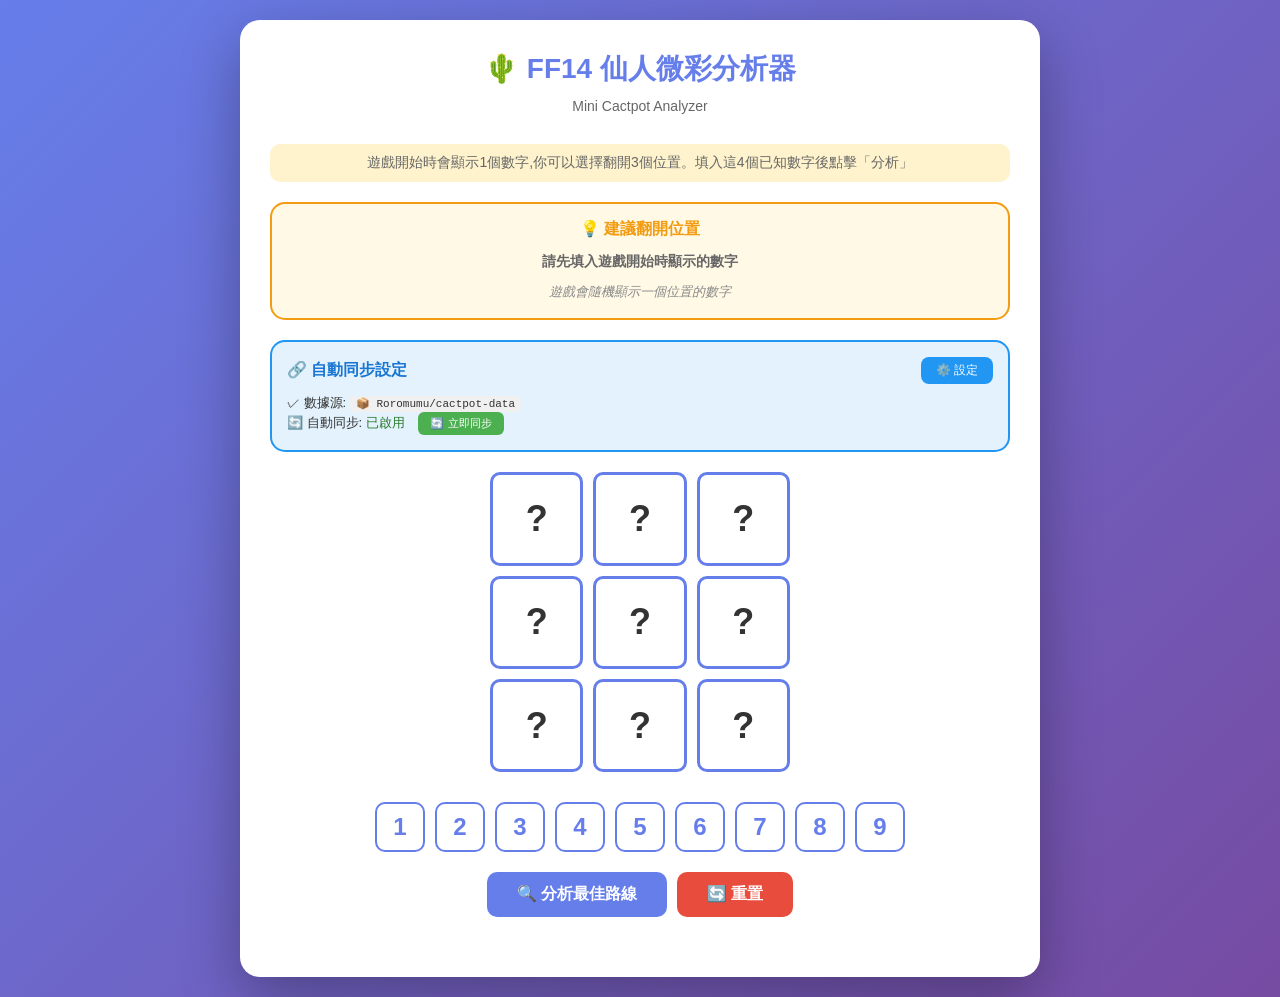
==== commit ecdd2cc0: "Add files via upload" ====
--- a/cactpot-analyzer.html
+++ b/cactpot-analyzer.html
@@ -91,6 +91,99 @@
             animation: pulse 1.5s infinite;
         }
 
+        .cell.strategy-balanced {
+            background: linear-gradient(135deg, #e3f2fd 0%, #bbdefb 100%);
+            border-color: #3498db;
+            box-shadow: 0 0 15px rgba(52, 152, 219, 0.3);
+        }
+
+        .cell.strategy-conservative {
+            background: linear-gradient(135deg, #e8f5e9 0%, #c8e6c9 100%);
+            border-color: #27ae60;
+            box-shadow: 0 0 15px rgba(39, 174, 96, 0.3);
+        }
+
+        .cell.strategy-aggressive {
+            background: linear-gradient(135deg, #ffebee 0%, #ffcdd2 100%);
+            border-color: #e74c3c;
+            box-shadow: 0 0 15px rgba(231, 76, 60, 0.3);
+        }
+
+        .cell.strategy-learned {
+            background: linear-gradient(135deg, #f3e5f5 0%, #e1bee7 100%);
+            border-color: #9b59b6;
+            box-shadow: 0 0 15px rgba(155, 89, 182, 0.3);
+        }
+
+        .cell.strategy-multiple {
+            background: linear-gradient(135deg, #fff9c4 0%, #fff59d 100%);
+            border-color: #f39c12;
+            box-shadow: 0 0 15px rgba(243, 156, 18, 0.5);
+            position: relative;
+        }
+
+        .cell.strategy-multiple::after {
+            content: '★';
+            position: absolute;
+            top: 2px;
+            right: 2px;
+            font-size: 12px;
+            color: #f39c12;
+        }
+
+        .strategy-legend {
+            display: flex;
+            gap: 10px;
+            justify-content: center;
+            flex-wrap: wrap;
+            margin-bottom: 15px;
+            padding: 10px;
+            background: #f8f9fa;
+            border-radius: 10px;
+        }
+
+        .legend-item {
+            display: flex;
+            align-items: center;
+            gap: 5px;
+            font-size: 12px;
+            padding: 5px 10px;
+            border-radius: 5px;
+            background: white;
+        }
+
+        .legend-color {
+            width: 20px;
+            height: 20px;
+            border-radius: 5px;
+            border: 2px solid;
+        }
+
+        .legend-color.balanced {
+            background: linear-gradient(135deg, #e3f2fd 0%, #bbdefb 100%);
+            border-color: #3498db;
+        }
+
+        .legend-color.conservative {
+            background: linear-gradient(135deg, #e8f5e9 0%, #c8e6c9 100%);
+            border-color: #27ae60;
+        }
+
+        .legend-color.aggressive {
+            background: linear-gradient(135deg, #ffebee 0%, #ffcdd2 100%);
+            border-color: #e74c3c;
+        }
+
+        .legend-color.learned {
+            background: linear-gradient(135deg, #f3e5f5 0%, #e1bee7 100%);
+            border-color: #9b59b6;
+        }
+
+        .legend-color.multiple {
+            background: linear-gradient(135deg, #fff9c4 0%, #fff59d 100%);
+            border-color: #f39c12;
+        }
+
         @keyframes pulse {
             0%, 100% {
                 box-shadow: 0 0 20px rgba(243, 156, 18, 0.5);
@@ -592,6 +685,421 @@
             position: absolute;
             left: 0;
         }
+
+        .stats-analysis-section {
+            background: #f0f4ff;
+            border-radius: 15px;
+            padding: 20px;
+            margin-top: 20px;
+            display: none;
+        }
+
+        .stats-analysis-section.show {
+            display: block;
+        }
+
+        .stats-tab-buttons {
+            display: flex;
+            gap: 10px;
+            margin-bottom: 20px;
+            justify-content: center;
+            flex-wrap: wrap;
+        }
+
+        .stats-tab-btn {
+            padding: 10px 20px;
+            border: 2px solid #667eea;
+            background: white;
+            color: #667eea;
+            border-radius: 10px;
+            font-weight: bold;
+            cursor: pointer;
+            transition: all 0.3s;
+        }
+
+        .stats-tab-btn:hover {
+            background: #667eea;
+            color: white;
+        }
+
+        .stats-tab-btn.active {
+            background: #667eea;
+            color: white;
+        }
+
+        .stats-content {
+            display: none;
+        }
+
+        .stats-content.active {
+            display: block;
+        }
+
+        .heatmap-container {
+            display: grid;
+            grid-template-columns: repeat(3, 1fr);
+            gap: 10px;
+            max-width: 400px;
+            margin: 20px auto;
+        }
+
+        .heatmap-cell {
+            aspect-ratio: 1;
+            border: 2px solid #ddd;
+            border-radius: 10px;
+            display: flex;
+            flex-direction: column;
+            align-items: center;
+            justify-content: center;
+            font-size: 12px;
+            padding: 5px;
+        }
+
+        .heatmap-cell-number {
+            font-size: 20px;
+            font-weight: bold;
+            margin-bottom: 5px;
+        }
+
+        .heatmap-cell-freq {
+            font-size: 11px;
+            color: #666;
+        }
+
+        .frequency-table {
+            width: 100%;
+            border-collapse: collapse;
+            margin-top: 15px;
+            font-size: 13px;
+        }
+
+        .frequency-table th,
+        .frequency-table td {
+            padding: 8px;
+            border: 1px solid #ddd;
+            text-align: center;
+        }
+
+        .frequency-table th {
+            background: #667eea;
+            color: white;
+            font-weight: bold;
+        }
+
+        .frequency-table tr:nth-child(even) {
+            background: #f8f9fa;
+        }
+
+        .deviation-indicator {
+            display: inline-block;
+            padding: 2px 6px;
+            border-radius: 4px;
+            font-size: 11px;
+            font-weight: bold;
+        }
+
+        .deviation-high {
+            background: #ffebee;
+            color: #c62828;
+        }
+
+        .deviation-low {
+            background: #e3f2fd;
+            color: #1565c0;
+        }
+
+        .deviation-normal {
+            background: #e8f5e9;
+            color: #2e7d32;
+        }
+
+        .pattern-card {
+            background: white;
+            border-radius: 10px;
+            padding: 15px;
+            margin-bottom: 15px;
+            border-left: 4px solid #667eea;
+        }
+
+        .pattern-title {
+            font-weight: bold;
+            color: #667eea;
+            margin-bottom: 8px;
+        }
+
+        .pattern-detail {
+            color: #666;
+            font-size: 13px;
+            line-height: 1.6;
+        }
+
+        .confidence-meter {
+            margin-top: 10px;
+            height: 25px;
+            background: #e0e0e0;
+            border-radius: 12px;
+            overflow: hidden;
+            position: relative;
+        }
+
+        .confidence-fill {
+            height: 100%;
+            background: linear-gradient(90deg, #f44336, #ff9800, #4caf50);
+            transition: width 0.5s ease;
+            display: flex;
+            align-items: center;
+            justify-content: center;
+            color: white;
+            font-size: 12px;
+            font-weight: bold;
+        }
+
+        .ml-model-card {
+            background: white;
+            border-radius: 10px;
+            padding: 20px;
+            margin-bottom: 20px;
+            border: 2px solid #667eea;
+            box-shadow: 0 4px 6px rgba(0,0,0,0.1);
+        }
+
+        .ml-model-header {
+            display: flex;
+            justify-content: space-between;
+            align-items: center;
+            margin-bottom: 15px;
+        }
+
+        .ml-model-title {
+            font-size: 18px;
+            font-weight: bold;
+            color: #667eea;
+        }
+
+        .ml-model-status {
+            padding: 5px 12px;
+            border-radius: 20px;
+            font-size: 12px;
+            font-weight: bold;
+        }
+
+        .ml-status-ready {
+            background: #e8f5e9;
+            color: #2e7d32;
+        }
+
+        .ml-status-training {
+            background: #fff3e0;
+            color: #e65100;
+        }
+
+        .ml-status-insufficient {
+            background: #ffebee;
+            color: #c62828;
+        }
+
+        .ml-metric {
+            display: flex;
+            justify-content: space-between;
+            padding: 10px;
+            margin: 5px 0;
+            background: #f8f9fa;
+            border-radius: 8px;
+            border-left: 4px solid #667eea;
+        }
+
+        .ml-metric-label {
+            color: #666;
+            font-size: 14px;
+        }
+
+        .ml-metric-value {
+            font-weight: bold;
+            color: #333;
+            font-size: 14px;
+        }
+
+        .ml-prediction-box {
+            background: linear-gradient(135deg, #667eea 0%, #764ba2 100%);
+            color: white;
+            padding: 20px;
+            border-radius: 15px;
+            margin: 15px 0;
+        }
+
+        .ml-prediction-title {
+            font-size: 16px;
+            font-weight: bold;
+            margin-bottom: 10px;
+            text-align: center;
+        }
+
+        .ml-prediction-line {
+            font-size: 24px;
+            font-weight: bold;
+            text-align: center;
+            margin: 10px 0;
+        }
+
+        .ml-prediction-confidence {
+            text-align: center;
+            font-size: 14px;
+            opacity: 0.9;
+        }
+
+        .decision-tree {
+            background: #f8f9fa;
+            padding: 15px;
+            border-radius: 10px;
+            margin: 15px 0;
+            font-family: monospace;
+            font-size: 12px;
+            overflow-x: auto;
+        }
+
+        .tree-node {
+            margin: 5px 0;
+            padding-left: 20px;
+            border-left: 2px solid #667eea;
+        }
+
+        .tree-leaf {
+            color: #2e7d32;
+            font-weight: bold;
+        }
+
+        @keyframes slideIn {
+            from {
+                transform: translateX(400px);
+                opacity: 0;
+            }
+            to {
+                transform: translateX(0);
+                opacity: 1;
+            }
+        }
+
+        @keyframes slideOut {
+            from {
+                transform: translateX(0);
+                opacity: 1;
+            }
+            to {
+                transform: translateX(400px);
+                opacity: 0;
+            }
+        }
+
+        .gist-dialog {
+            position: fixed;
+            top: 0;
+            left: 0;
+            right: 0;
+            bottom: 0;
+            background: rgba(0,0,0,0.7);
+            display: none;
+            align-items: center;
+            justify-content: center;
+            z-index: 10000;
+        }
+
+        .gist-dialog.show {
+            display: flex;
+        }
+
+        .gist-dialog-content {
+            background: white;
+            border-radius: 20px;
+            padding: 30px;
+            max-width: 500px;
+            width: 90%;
+            box-shadow: 0 20px 60px rgba(0,0,0,0.3);
+        }
+
+        .gist-dialog-title {
+            font-size: 20px;
+            font-weight: bold;
+            color: #667eea;
+            margin-bottom: 20px;
+            text-align: center;
+        }
+
+        .gist-input {
+            width: 100%;
+            padding: 12px;
+            border: 2px solid #667eea;
+            border-radius: 10px;
+            font-size: 14px;
+            margin-bottom: 15px;
+            box-sizing: border-box;
+        }
+
+        .gist-input:focus {
+            outline: none;
+            border-color: #5568d3;
+            box-shadow: 0 0 10px rgba(102, 126, 234, 0.3);
+        }
+
+        .gist-buttons {
+            display: flex;
+            gap: 10px;
+            justify-content: center;
+        }
+
+        .gist-btn {
+            padding: 12px 25px;
+            border: none;
+            border-radius: 10px;
+            font-size: 15px;
+            font-weight: bold;
+            cursor: pointer;
+            transition: all 0.3s;
+        }
+
+        .gist-btn-primary {
+            background: #667eea;
+            color: white;
+        }
+
+        .gist-btn-primary:hover {
+            background: #5568d3;
+            transform: translateY(-2px);
+        }
+
+        .gist-btn-secondary {
+            background: #95a5a6;
+            color: white;
+        }
+
+        .gist-btn-secondary:hover {
+            background: #7f8c8d;
+        }
+
+        .gist-help {
+            font-size: 12px;
+            color: #666;
+            margin-top: 10px;
+            padding: 10px;
+            background: #f8f9fa;
+            border-radius: 8px;
+            line-height: 1.6;
+        }
+
+        .gist-loading {
+            text-align: center;
+            padding: 20px;
+            color: #667eea;
+            font-weight: bold;
+        }
+
+        .gist-error {
+            padding: 15px;
+            background: #ffebee;
+            border: 2px solid #ef5350;
+            border-radius: 10px;
+            color: #c62828;
+            margin-top: 15px;
+        }
     </style>
 </head>
 <body>
@@ -606,6 +1114,44 @@
         <div class="recommendation-box" id="recommendationBox">
             <div class="recommendation-title">💡 建議翻開位置</div>
             <div class="recommendation-content" id="recommendationContent"></div>
+        </div>
+
+        <!-- Gist自動同步設定 -->
+        <div style="background: #e3f2fd; border: 2px solid #2196f3; border-radius: 15px; padding: 15px; margin-bottom: 20px;">
+            <div style="display: flex; align-items: center; justify-content: space-between; margin-bottom: 10px;">
+                <div style="font-weight: bold; color: #1976d2; font-size: 16px;">
+                    🔗 自動同步設定
+                </div>
+                <button class="btn-small" onclick="toggleGistConfig()" style="background: #2196f3; color: white; border: none; padding: 5px 15px; border-radius: 8px; cursor: pointer; font-size: 12px;">
+                    ⚙️ 設定
+                </button>
+            </div>
+            <div id="gistConfigStatus" style="font-size: 13px; color: #666;">
+                未設定固定Gist
+            </div>
+        </div>
+
+        <div class="strategy-legend" id="strategyLegend" style="display: none;">
+            <div class="legend-item">
+                <div class="legend-color balanced"></div>
+                <span>⚖️ 平衡</span>
+            </div>
+            <div class="legend-item">
+                <div class="legend-color conservative"></div>
+                <span>🛡️ 保守</span>
+            </div>
+            <div class="legend-item">
+                <div class="legend-color aggressive"></div>
+                <span>🚀 激進</span>
+            </div>
+            <div class="legend-item" id="learnedLegend" style="display: none;">
+                <div class="legend-color learned"></div>
+                <span>🧠 AI學習</span>
+            </div>
+            <div class="legend-item">
+                <div class="legend-color multiple"></div>
+                <span>★ 多重推薦</span>
+            </div>
         </div>
 
         <div class="grid-container" id="grid">
@@ -646,13 +1192,206 @@
             
             <div class="history-controls">
                 <button class="btn-small btn-history" onclick="toggleHistory()">顯示/隱藏歷史</button>
+                <button class="btn-small btn-history" onclick="exportData()">📤 匯出數據</button>
+                <button class="btn-small btn-history" onclick="document.getElementById('importFile').click()">📥 匯入檔案</button>
+                <button class="btn-small btn-history" onclick="showGistImportDialog()">🔗 從Gist讀取</button>
                 <button class="btn-small btn-clear" onclick="clearHistory()">清除歷史</button>
+                <input type="file" id="importFile" accept=".json" style="display: none;" onchange="importData(event)">
             </div>
 
             <div id="historyContent" style="display: none;">
                 <div class="history-stats" id="historyStats"></div>
                 <div class="insights-box" id="insightsBox" style="display: none;"></div>
                 <div class="history-list" id="historyList"></div>
+            </div>
+        </div>
+
+        <div class="stats-analysis-section" id="statsAnalysisSection">
+            <div class="history-title">
+                <span>🔬 深度統計分析</span>
+            </div>
+            
+            <div class="stats-tab-buttons">
+                <button class="stats-tab-btn active" onclick="switchStatsTab('position')">📍 位置分布</button>
+                <button class="stats-tab-btn" onclick="switchStatsTab('pattern')">🔍 模式探測</button>
+                <button class="stats-tab-btn" onclick="switchStatsTab('prediction')">🎯 預測模型</button>
+                <button class="stats-tab-btn" onclick="switchStatsTab('ml')">🤖 AI機器學習</button>
+                <button class="stats-tab-btn" onclick="switchStatsTab('fairness')">⚖️ 公平性檢驗</button>
+            </div>
+
+            <div id="statsPositionContent" class="stats-content active"></div>
+            <div id="statsPatternContent" class="stats-content"></div>
+            <div id="statsPredictionContent" class="stats-content"></div>
+            <div id="statsMlContent" class="stats-content"></div>
+            <div id="statsFairnessContent" class="stats-content"></div>
+        </div>
+
+        <!-- Gist配置對話框 -->
+        <div class="gist-dialog" id="gistConfigDialog">
+            <div class="gist-dialog-content" style="max-width: 600px;">
+                <div class="gist-dialog-title">⚙️ 數據源配置</div>
+                
+                <div style="margin-bottom: 20px;">
+                    <label style="display: block; margin-bottom: 10px; color: #666; font-size: 14px; font-weight: bold;">
+                        選擇數據源類型:
+                    </label>
+                    <div style="display: flex; gap: 10px; margin-bottom: 15px;">
+                        <label style="flex: 1; cursor: pointer;">
+                            <input type="radio" name="sourceType" value="gist" checked onchange="updateSourceType()" style="margin-right: 5px;">
+                            <span style="font-size: 14px;">📝 GitHub Gist</span>
+                        </label>
+                        <label style="flex: 1; cursor: pointer;">
+                            <input type="radio" name="sourceType" value="repo" onchange="updateSourceType()" style="margin-right: 5px;">
+                            <span style="font-size: 14px;">📦 GitHub Repo</span>
+                        </label>
+                    </div>
+                </div>
+
+                <!-- Gist 輸入 -->
+                <div id="gistInput" style="margin-bottom: 15px;">
+                    <label style="display: block; margin-bottom: 5px; color: #666; font-size: 14px; font-weight: bold;">
+                        Gist URL:
+                    </label>
+                    <input type="text" 
+                           id="fixedGistUrl" 
+                           class="gist-input" 
+                           placeholder="例如: https://gist.github.com/username/abc123...">
+                    <div class="gist-help" style="margin-top: 10px; padding: 10px;">
+                        <strong>範例:</strong><br>
+                        https://gist.github.com/username/abc123
+                    </div>
+                </div>
+
+                <!-- Repo 輸入 -->
+                <div id="repoInput" style="margin-bottom: 15px; display: none;">
+                    <label style="display: block; margin-bottom: 5px; color: #666; font-size: 14px; font-weight: bold;">
+                        GitHub Repository:
+                    </label>
+                    <input type="text" 
+                           id="repoOwner" 
+                           class="gist-input" 
+                           placeholder="用戶名 (例如: octocat)"
+                           style="margin-bottom: 10px;">
+                    <input type="text" 
+                           id="repoName" 
+                           class="gist-input" 
+                           placeholder="倉庫名 (例如: my-data)"
+                           style="margin-bottom: 10px;">
+                    <input type="text" 
+                           id="repoPath" 
+                           class="gist-input" 
+                           placeholder="資料夾路徑 (例如: data 或留空為根目錄)">
+                    <div class="gist-help" style="margin-top: 10px; padding: 10px;">
+                        <strong>程式會自動讀取:</strong><br>
+                        • 指定路徑下的所有 .json 檔案<br>
+                        • 支援子資料夾遞迴搜尋<br>
+                        <br>
+                        <strong>範例結構:</strong><br>
+                        <code style="font-size: 11px; display: block; margin-top: 5px;">
+                        your-repo/<br>
+                        └─ data/<br>
+                        &nbsp;&nbsp;&nbsp;├─ 2024-01.json<br>
+                        &nbsp;&nbsp;&nbsp;├─ 2024-02.json<br>
+                        &nbsp;&nbsp;&nbsp;└─ players/<br>
+                        &nbsp;&nbsp;&nbsp;&nbsp;&nbsp;&nbsp;├─ alice.json<br>
+                        &nbsp;&nbsp;&nbsp;&nbsp;&nbsp;&nbsp;└─ bob.json
+                        </code>
+                    </div>
+                </div>
+
+                <div style="margin-bottom: 15px;">
+                    <label style="display: flex; align-items: center; cursor: pointer;">
+                        <input type="checkbox" id="autoSyncEnabled" style="margin-right: 8px; width: 18px; height: 18px; cursor: pointer;">
+                        <span style="color: #666; font-size: 14px;">啟用自動同步 (載入頁面時自動讀取)</span>
+                    </label>
+                </div>
+
+                <div class="gist-help">
+                    <strong>📝 功能說明:</strong><br>
+                    • <strong>Gist:</strong> 適合小量數據、快速分享<br>
+                    • <strong>Repo:</strong> 適合大量數據、版本控制、組織管理<br>
+                    • 開啟自動同步後，每次打開頁面會自動載入<br>
+                    • 資料會自動合併到本地記錄<br>
+                </div>
+
+                <div class="gist-buttons">
+                    <button class="gist-btn gist-btn-primary" onclick="saveGistConfig()">
+                        ✓ 儲存設定
+                    </button>
+                    <button class="gist-btn gist-btn-secondary" onclick="clearGistConfig()">
+                        🗑️ 清除設定
+                    </button>
+                    <button class="gist-btn gist-btn-secondary" onclick="closeGistConfigDialog()">
+                        ✕ 取消
+                    </button>
+                </div>
+            </div>
+        </div>
+
+        <!-- Gist 匯入對話框 -->
+        <div class="gist-dialog" id="gistDialog">
+            <div class="gist-dialog-content" style="max-width: 600px;">
+                <div class="gist-dialog-title">🔗 從 GitHub Gist 批量讀取數據</div>
+                
+                <div style="margin-bottom: 15px;">
+                    <label style="display: block; margin-bottom: 5px; color: #666; font-size: 14px; font-weight: bold;">
+                        Gist URL 或 Raw URL (每行一個):
+                    </label>
+                    <textarea id="gistUrlInput" 
+                              class="gist-input" 
+                              placeholder="例如:
+https://gist.github.com/username/abc123...
+https://gist.githubusercontent.com/username/def456/raw/
+https://gist.github.com/username/ghi789..."
+                              style="min-height: 120px; resize: vertical; font-family: monospace; font-size: 12px;"
+                              rows="5"></textarea>
+                    <div style="text-align: right; color: #999; font-size: 12px; margin-top: 5px;">
+                        已輸入 <span id="urlCount">0</span> 個URL
+                    </div>
+                </div>
+
+                <div class="gist-help">
+                    <strong>📝 使用說明:</strong><br>
+                    1. 可以一次貼上<strong>多個Gist URL</strong> (每行一個)<br>
+                    2. <strong>自動讀取Gist內所有JSON檔案</strong> 🔥<br>
+                    3. 程式會自動合併所有數據並去重<br>
+                    <br>
+                    <strong>💡 支援場景:</strong><br>
+                    • 一個Gist內放多個月份的備份<br>
+                    • 收集多位朋友的數據<br>
+                    • 讀取社群數據池<br>
+                    <br>
+                    <strong>🎯 範例結構:</strong><br>
+                    <code style="font-size: 11px; background: #f0f0f0; padding: 2px 5px; border-radius: 3px;">
+                    一個Gist包含:<br>
+                    ├─ january_data.json (50局)<br>
+                    ├─ february_data.json (60局)<br>
+                    └─ march_data.json (70局)<br>
+                    → 自動讀取全部 180局!
+                    </code>
+                </div>
+
+                <div id="gistLoadingIndicator" class="gist-loading" style="display: none;">
+                    <div style="font-size: 24px; margin-bottom: 10px;">⏳</div>
+                    <div id="gistProgressText">正在讀取數據...</div>
+                    <div style="margin-top: 10px;">
+                        <div style="background: #e0e0e0; height: 20px; border-radius: 10px; overflow: hidden;">
+                            <div id="gistProgressBar" style="width: 0%; height: 100%; background: #667eea; transition: width 0.3s;"></div>
+                        </div>
+                        <div style="font-size: 12px; margin-top: 5px;" id="gistProgressDetail">0 / 0</div>
+                    </div>
+                </div>
+
+                <div id="gistErrorMessage" class="gist-error" style="display: none;"></div>
+
+                <div class="gist-buttons">
+                    <button class="gist-btn gist-btn-primary" onclick="importFromGist()">
+                        📥 批量讀取
+                    </button>
+                    <button class="gist-btn gist-btn-secondary" onclick="closeGistDialog()">
+                        ✕ 取消
+                    </button>
+                </div>
             </div>
         </div>
     </div>
@@ -670,6 +1409,19 @@
         let usedNumbers = new Set();
         let gameHistory = JSON.parse(localStorage.getItem('cactpotHistory') || '[]');
         let currentRecommendedLine = null;
+        
+        // 追蹤遊戲進行中的推薦狀態 (在4個數字時保存)
+        let gameInProgress = {
+            hasRecommendation: false,
+            strategies: {
+                balanced: null,
+                conservative: null,
+                aggressive: null,
+                learned: null
+            },
+            knownCount: 0,
+            analysisTimestamp: null
+        };
 
         // 初始化格子點擊事件
         document.querySelectorAll('.cell').forEach(cell => {
@@ -888,10 +1640,25 @@
             usedNumbers.clear();
             selectedCell = null;
             
+            // 清除遊戲進行中的推薦記錄
+            gameInProgress = {
+                hasRecommendation: false,
+                strategies: {
+                    balanced: null,
+                    conservative: null,
+                    aggressive: null,
+                    learned: null
+                },
+                knownCount: 0,
+                analysisTimestamp: null
+            };
+            
             document.querySelectorAll('.cell').forEach(cell => {
                 cell.textContent = '?';
                 cell.classList.remove('filled');
                 cell.classList.remove('recommended');
+                cell.classList.remove('strategy-balanced', 'strategy-conservative', 
+                    'strategy-aggressive', 'strategy-learned', 'strategy-multiple');
                 cell.style.border = '3px solid #667eea';
             });
             
@@ -901,6 +1668,7 @@
             
             document.getElementById('results').classList.remove('show');
             document.getElementById('recommendationBox').classList.remove('show');
+            document.getElementById('strategyLegend').style.display = 'none';
             
             // 顯示初始推薦
             updateRecommendation();
@@ -1042,10 +1810,74 @@
                 return b.avgReward - a.avgReward;
             });
 
+            // 應用歷史學習優化
+            results = applyHistoricalLearning(results);
+
             displayResults(results, availableNumbers);
             
             // 儲存當前推薦的最佳線供記錄使用
             currentRecommendedLine = results[0];
+        }
+
+        function applyHistoricalLearning(results) {
+            if (gameHistory.length < 5) {
+                // 數據不足，使用原始推薦
+                return results;
+            }
+
+            // 分析歷史表現
+            const linePerformance = {};
+            
+            gameHistory.forEach(record => {
+                if (!record.allLines) return;
+                
+                record.allLines.forEach(line => {
+                    if (!linePerformance[line.name]) {
+                        linePerformance[line.name] = {
+                            totalReward: 0,
+                            count: 0,
+                            selectedCount: 0,
+                            selectedReward: 0,
+                            wasOptimalCount: 0
+                        };
+                    }
+                    
+                    linePerformance[line.name].totalReward += line.reward;
+                    linePerformance[line.name].count++;
+                    
+                    if (line.name === record.selectedLine) {
+                        linePerformance[line.name].selectedCount++;
+                        linePerformance[line.name].selectedReward += record.actualReward;
+                    }
+                    
+                    if (line.name === record.actualBestLine) {
+                        linePerformance[line.name].wasOptimalCount++;
+                    }
+                });
+            });
+
+            // 根據歷史調整評分
+            results.forEach(result => {
+                const perf = linePerformance[result.name];
+                if (perf && perf.count > 0) {
+                    // 計算歷史平均獎勵
+                    const historicalAvg = perf.totalReward / perf.count;
+                    
+                    // 計算這條線作為最佳線的頻率
+                    const optimalRate = perf.wasOptimalCount / perf.count;
+                    
+                    // 如果玩家選擇這條線時表現好
+                    const userSuccessRate = perf.selectedCount > 0 ? 
+                        perf.selectedReward / perf.selectedCount / historicalAvg : 1;
+                    
+                    // 調整分數 (保留原始avgReward，加入歷史加權)
+                    result.historicalScore = result.avgReward * (1 + optimalRate * 0.2);
+                    result.historicalOptimalRate = optimalRate;
+                    result.userFamiliarity = perf.selectedCount;
+                }
+            });
+
+            return results;
         }
 
         // 頁面載入時顯示初始推薦
@@ -1055,8 +1887,20 @@
         });
 
         function recordResult() {
-            const selectedIndex = parseInt(document.getElementById('selectedLineIndex').value);
-            const actualReward = parseInt(document.getElementById('actualReward').value);
+            console.log('recordResult called');
+            
+            const selectedIndexElem = document.getElementById('selectedLineIndex');
+            const actualRewardElem = document.getElementById('actualReward');
+            
+            if (!selectedIndexElem || !actualRewardElem) {
+                alert('找不到輸入欄位!請先點擊「分析」按鈕。');
+                return;
+            }
+            
+            const selectedLineName = selectedIndexElem.value;
+            const actualReward = parseInt(actualRewardElem.value);
+            
+            console.log('selectedLineName:', selectedLineName, 'actualReward:', actualReward);
             
             // 檢查是否所有格子都已填入
             const allFilled = grid.flat().every(cell => cell !== null);
@@ -1065,7 +1909,7 @@
                 return;
             }
             
-            if (!actualReward || actualReward < 0) {
+            if (!actualReward || actualReward < 0 || isNaN(actualReward)) {
                 alert('請輸入有效的獎勵金額!');
                 return;
             }
@@ -1082,7 +1926,13 @@
                 {name: '右斜線', cells: [[0,2], [1,1], [2,0]]}
             ];
 
-            const selectedLine = lines[selectedIndex];
+            const selectedLine = lines.find(line => line.name === selectedLineName);
+            
+            if (!selectedLine) {
+                alert('找不到選擇的線!');
+                return;
+            }
+            
             const selectedValues = selectedLine.cells.map(([r,c]) => grid[r][c]);
             const selectedSum = selectedValues.reduce((a,b) => a+b, 0);
             
@@ -1108,21 +1958,60 @@
                 timestamp: new Date().toISOString(),
                 fullGrid: grid.map(row => [...row]),
                 allLines: allLinesData,
-                recommendedLine: currentRecommendedLine.name,
-                recommendedReward: currentRecommendedLine.avgReward,
+                
+                // 保存4種策略的推薦 (在4個數字時保存的)
+                recommendedByBalanced: gameInProgress.strategies.balanced,
+                recommendedByConservative: gameInProgress.strategies.conservative,
+                recommendedByAggressive: gameInProgress.strategies.aggressive,
+                recommendedByLearned: gameInProgress.strategies.learned,
+                
+                // 舊版兼容 (使用平衡策略作為主推薦)
+                recommendedLine: gameInProgress.strategies.balanced || currentRecommendedLine?.name,
+                recommendedReward: currentRecommendedLine?.avgReward,
+                
+                // 實際選擇
                 selectedLine: selectedLine.name,
                 selectedLineValues: selectedValues,
                 selectedSum: selectedSum,
                 actualReward: actualReward,
-                followedRecommendation: currentRecommendedLine.name === selectedLine.name,
+                
+                // 用戶是否跟隨了某個策略
+                followedBalanced: gameInProgress.strategies.balanced === selectedLine.name,
+                followedConservative: gameInProgress.strategies.conservative === selectedLine.name,
+                followedAggressive: gameInProgress.strategies.aggressive === selectedLine.name,
+                followedLearned: gameInProgress.strategies.learned === selectedLine.name,
+                
+                // 舊版兼容
+                followedRecommendation: (gameInProgress.strategies.balanced || currentRecommendedLine?.name) === selectedLine.name,
+                
+                // 最佳線
                 actualBestLine: actualBestLine.name,
                 actualBestReward: actualBestLine.reward,
                 isOptimal: actualBestLine.name === selectedLine.name,
-                missedReward: actualBestLine.reward - actualReward
+                missedReward: actualBestLine.reward - actualReward,
+                
+                // 4種策略是否推薦了最佳線
+                balancedWasOptimal: gameInProgress.strategies.balanced === actualBestLine.name,
+                conservativeWasOptimal: gameInProgress.strategies.conservative === actualBestLine.name,
+                aggressiveWasOptimal: gameInProgress.strategies.aggressive === actualBestLine.name,
+                learnedWasOptimal: gameInProgress.strategies.learned === actualBestLine.name
             };
 
             gameHistory.push(record);
             localStorage.setItem('cactpotHistory', JSON.stringify(gameHistory));
+            
+            // 清除當前遊戲的推薦記錄
+            gameInProgress = {
+                hasRecommendation: false,
+                strategies: {
+                    balanced: null,
+                    conservative: null,
+                    aggressive: null,
+                    learned: null
+                },
+                knownCount: 0,
+                analysisTimestamp: null
+            };
             
             // 分析推薦準確度
             const accuracy = analyzeAccuracy();
@@ -1135,14 +2024,33 @@
                 message += `差距: ${record.missedReward.toLocaleString()} MGP\n`;
             }
             
-            if (accuracy.totalGames >= 5) {
+            // 顯示4種策略的推薦情況
+            if (record.recommendedByBalanced) {
+                message += '\n📋 4種策略推薦:\n';
+                message += `⚖️ 平衡: ${record.recommendedByBalanced} ${record.balancedWasOptimal ? '✓' : '✗'}\n`;
+                message += `🛡️ 保守: ${record.recommendedByConservative} ${record.conservativeWasOptimal ? '✓' : '✗'}\n`;
+                message += `🚀 激進: ${record.recommendedByAggressive} ${record.aggressiveWasOptimal ? '✓' : '✗'}\n`;
+                if (record.recommendedByLearned) {
+                    message += `🧠 AI: ${record.recommendedByLearned} ${record.learnedWasOptimal ? '✓' : '✗'}\n`;
+                }
+            }
+            
+            if (accuracy.totalGames >= 5 && accuracy.strategiesCount >= 3) {
+                message += `\n📊 策略準確率統計已更新,請查看歷史記錄!`;
+            } else if (accuracy.totalGames >= 5) {
                 message += `\n📈 推薦準確率: ${accuracy.recommendationAccuracy.toFixed(1)}%`;
             }
             
             alert(message);
             updateHistoryDisplay();
+            updateStatisticalAnalysis();
             document.getElementById('historySection').classList.add('show');
             document.getElementById('historyContent').style.display = 'block';
+            
+            // 顯示統計分析(需要至少10局數據)
+            if (gameHistory.length >= 10) {
+                document.getElementById('statsAnalysisSection').classList.add('show');
+            }
         }
 
         function analyzeAccuracy() {
@@ -1150,9 +2058,23 @@
 
             const totalGames = gameHistory.length;
             
-            // 推薦的線實際是最佳線的次數
+            // 統計有4種策略記錄的遊戲數
+            const gamesWithStrategies = gameHistory.filter(r => 
+                r.recommendedByBalanced || r.recommendedByConservative || 
+                r.recommendedByAggressive || r.recommendedByLearned
+            );
+            const strategiesCount = gamesWithStrategies.length;
+            
+            // 4種策略的準確率
+            const balancedOptimal = gamesWithStrategies.filter(r => r.balancedWasOptimal).length;
+            const conservativeOptimal = gamesWithStrategies.filter(r => r.conservativeWasOptimal).length;
+            const aggressiveOptimal = gamesWithStrategies.filter(r => r.aggressiveWasOptimal).length;
+            const learnedOptimal = gamesWithStrategies.filter(r => r.learnedWasOptimal && r.recommendedByLearned).length;
+            const learnedCount = gamesWithStrategies.filter(r => r.recommendedByLearned).length;
+            
+            // 推薦的線實際是最佳線的次數 (舊版兼容)
             const recommendationWasOptimal = gameHistory.filter(r => {
-                return r.allLines.some(line => 
+                return r.allLines && r.allLines.some(line => 
                     line.name === r.recommendedLine && 
                     line.reward === r.actualBestReward
                 );
@@ -1169,7 +2091,20 @@
                 totalGames: totalGames,
                 recommendationAccuracy: (recommendationWasOptimal / totalGames) * 100,
                 followedAndOptimalRate: followedCount > 0 ? (followedAndOptimal / followedCount) * 100 : 0,
-                followedCount: followedCount
+                followedCount: followedCount,
+                
+                // 4種策略統計
+                strategiesCount: strategiesCount,
+                balancedAccuracy: strategiesCount > 0 ? (balancedOptimal / strategiesCount) * 100 : 0,
+                conservativeAccuracy: strategiesCount > 0 ? (conservativeOptimal / strategiesCount) * 100 : 0,
+                aggressiveAccuracy: strategiesCount > 0 ? (aggressiveOptimal / strategiesCount) * 100 : 0,
+                learnedAccuracy: learnedCount > 0 ? (learnedOptimal / learnedCount) * 100 : 0,
+                learnedCount: learnedCount,
+                
+                balancedOptimalCount: balancedOptimal,
+                conservativeOptimalCount: conservativeOptimal,
+                aggressiveOptimalCount: aggressiveOptimal,
+                learnedOptimalCount: learnedOptimal
             };
         }
 
@@ -1224,6 +2159,54 @@
                     <div class="stat-card-value" style="color: #e74c3c;">${totalMissedReward.toLocaleString()}</div>
                 </div>
             `;
+            
+            // 如果有4種策略的數據,顯示策略準確率
+            if (accuracy.strategiesCount >= 3) {
+                statsDiv.innerHTML += `
+                    <div style="grid-column: 1 / -1; margin-top: 20px; padding: 20px; background: linear-gradient(135deg, #667eea 0%, #764ba2 100%); border-radius: 15px; color: white;">
+                        <div style="font-size: 18px; font-weight: bold; margin-bottom: 15px; text-align: center;">
+                            📊 策略準確率分析 (${accuracy.strategiesCount} 局)
+                        </div>
+                        <div style="display: grid; grid-template-columns: repeat(auto-fit, minmax(200px, 1fr)); gap: 15px;">
+                            <div style="background: rgba(255,255,255,0.15); padding: 15px; border-radius: 10px; backdrop-filter: blur(10px);">
+                                <div style="font-size: 14px; margin-bottom: 5px;">⚖️ 平衡策略</div>
+                                <div style="font-size: 28px; font-weight: bold;">${accuracy.balancedAccuracy.toFixed(1)}%</div>
+                                <div style="font-size: 12px; opacity: 0.9;">${accuracy.balancedOptimalCount} / ${accuracy.strategiesCount} 次最佳</div>
+                            </div>
+                            <div style="background: rgba(255,255,255,0.15); padding: 15px; border-radius: 10px; backdrop-filter: blur(10px);">
+                                <div style="font-size: 14px; margin-bottom: 5px;">🛡️ 保守策略</div>
+                                <div style="font-size: 28px; font-weight: bold;">${accuracy.conservativeAccuracy.toFixed(1)}%</div>
+                                <div style="font-size: 12px; opacity: 0.9;">${accuracy.conservativeOptimalCount} / ${accuracy.strategiesCount} 次最佳</div>
+                            </div>
+                            <div style="background: rgba(255,255,255,0.15); padding: 15px; border-radius: 10px; backdrop-filter: blur(10px);">
+                                <div style="font-size: 14px; margin-bottom: 5px;">🚀 激進策略</div>
+                                <div style="font-size: 28px; font-weight: bold;">${accuracy.aggressiveAccuracy.toFixed(1)}%</div>
+                                <div style="font-size: 12px; opacity: 0.9;">${accuracy.aggressiveOptimalCount} / ${accuracy.strategiesCount} 次最佳</div>
+                            </div>
+                            ${accuracy.learnedCount > 0 ? `
+                            <div style="background: rgba(255,255,255,0.15); padding: 15px; border-radius: 10px; backdrop-filter: blur(10px);">
+                                <div style="font-size: 14px; margin-bottom: 5px;">🧠 AI學習</div>
+                                <div style="font-size: 28px; font-weight: bold;">${accuracy.learnedAccuracy.toFixed(1)}%</div>
+                                <div style="font-size: 12px; opacity: 0.9;">${accuracy.learnedOptimalCount} / ${accuracy.learnedCount} 次最佳</div>
+                            </div>
+                            ` : ''}
+                        </div>
+                        ${accuracy.strategiesCount >= 5 ? `
+                        <div style="margin-top: 15px; text-align: center; font-size: 14px; opacity: 0.95;">
+                            💡 ${
+                                accuracy.learnedAccuracy >= Math.max(accuracy.balancedAccuracy, accuracy.conservativeAccuracy, accuracy.aggressiveAccuracy) && accuracy.learnedCount >= 3 ?
+                                'AI學習策略表現最佳,建議優先採用!' :
+                                accuracy.aggressiveAccuracy >= Math.max(accuracy.balancedAccuracy, accuracy.conservativeAccuracy) ?
+                                '激進策略表現最佳,適合追求高獎!' :
+                                accuracy.balancedAccuracy >= accuracy.conservativeAccuracy ?
+                                '平衡策略表現最佳,穩健可靠!' :
+                                '保守策略表現最佳,適合求穩!'
+                            }
+                        </div>
+                        ` : ''}
+                    </div>
+                `;
+            }
 
             // 顯示洞察分析
             if (totalGames >= 3) {
@@ -1396,8 +2379,1660 @@
                 gameHistory = [];
                 localStorage.removeItem('cactpotHistory');
                 document.getElementById('historySection').classList.remove('show');
+                document.getElementById('statsAnalysisSection').classList.remove('show');
                 alert('✅ 歷史記錄已清除');
             }
+        }
+
+        function exportData() {
+            if (gameHistory.length === 0) {
+                alert('⚠️ 沒有數據可以匯出!');
+                return;
+            }
+
+            // 準備匯出數據
+            const exportObj = {
+                version: '1.0',
+                exportDate: new Date().toISOString(),
+                totalGames: gameHistory.length,
+                data: gameHistory,
+                metadata: {
+                    firstGame: gameHistory[0].timestamp,
+                    lastGame: gameHistory[gameHistory.length - 1].timestamp,
+                    averageReward: Math.round(gameHistory.reduce((sum, r) => sum + r.actualReward, 0) / gameHistory.length),
+                    highRewardCount: gameHistory.filter(r => r.actualReward >= 1000).length
+                }
+            };
+
+            // 轉換為JSON字串
+            const jsonString = JSON.stringify(exportObj, null, 2);
+            
+            // 創建下載連結
+            const blob = new Blob([jsonString], { type: 'application/json' });
+            const url = URL.createObjectURL(blob);
+            const link = document.createElement('a');
+            
+            // 設定檔名 (包含日期)
+            const date = new Date().toISOString().split('T')[0];
+            link.download = `cactpot_data_${date}_${gameHistory.length}games.json`;
+            link.href = url;
+            
+            // 觸發下載
+            document.body.appendChild(link);
+            link.click();
+            document.body.removeChild(link);
+            URL.revokeObjectURL(url);
+
+            alert(`✅ 成功匯出 ${gameHistory.length} 局記錄!\n檔案: cactpot_data_${date}_${gameHistory.length}games.json`);
+        }
+
+        function importData(event) {
+            const file = event.target.files[0];
+            if (!file) return;
+
+            const reader = new FileReader();
+            reader.onload = function(e) {
+                try {
+                    const importedData = JSON.parse(e.target.result);
+                    
+                    // 驗證數據格式
+                    if (!importedData.version || !importedData.data || !Array.isArray(importedData.data)) {
+                        throw new Error('無效的數據格式');
+                    }
+
+                    // 顯示匯入選項對話框
+                    showImportDialog(importedData);
+                    
+                } catch (error) {
+                    alert('❌ 匯入失敗: ' + error.message + '\n請確認檔案格式正確');
+                }
+            };
+            reader.readAsText(file);
+            
+            // 重置input,允許重複匯入同一檔案
+            event.target.value = '';
+        }
+
+        function showImportDialog(importedData) {
+            const currentCount = gameHistory.length;
+            const importCount = importedData.data.length;
+            const metadata = importedData.metadata || {};
+
+            const message = `
+📊 匯入數據摘要:
+━━━━━━━━━━━━━━━━━━
+📁 檔案版本: ${importedData.version}
+📅 匯出日期: ${new Date(importedData.exportDate).toLocaleString('zh-TW')}
+🎮 遊戲局數: ${importCount} 局
+📈 平均獎勵: ${metadata.averageReward || 'N/A'} MGP
+🎯 高獎次數: ${metadata.highRewardCount || 'N/A'} 次
+
+━━━━━━━━━━━━━━━━━━
+💾 當前數據: ${currentCount} 局
+
+請選擇匯入方式:
+━━━━━━━━━━━━━━━━━━
+[確定] = 合併數據 (新增 ${importCount} 局)
+[取消] = 取消匯入
+            `;
+
+            if (confirm(message)) {
+                // 合併模式
+                mergeImportedData(importedData.data);
+            }
+        }
+
+        function mergeImportedData(newData) {
+            // 檢查重複 (基於timestamp)
+            const existingTimestamps = new Set(gameHistory.map(r => r.timestamp));
+            let duplicateCount = 0;
+            let addedCount = 0;
+
+            newData.forEach(record => {
+                if (!existingTimestamps.has(record.timestamp)) {
+                    gameHistory.push(record);
+                    addedCount++;
+                } else {
+                    duplicateCount++;
+                }
+            });
+
+            // 按時間排序
+            gameHistory.sort((a, b) => new Date(a.timestamp) - new Date(b.timestamp));
+
+            // 儲存到localStorage
+            localStorage.setItem('cactpotHistory', JSON.stringify(gameHistory));
+
+            // 更新顯示
+            updateHistoryDisplay();
+            if (gameHistory.length >= 10) {
+                updateStatisticalAnalysis();
+                document.getElementById('statsAnalysisSection').classList.add('show');
+            }
+            document.getElementById('historySection').classList.add('show');
+            document.getElementById('historyContent').style.display = 'block';
+
+            // 顯示結果
+            let resultMessage = `✅ 匯入完成!\n\n`;
+            resultMessage += `📥 新增: ${addedCount} 局\n`;
+            if (duplicateCount > 0) {
+                resultMessage += `⚠️ 跳過重複: ${duplicateCount} 局\n`;
+            }
+            resultMessage += `\n💾 目前總計: ${gameHistory.length} 局`;
+
+            alert(resultMessage);
+        }
+
+        function replaceImportedData(newData) {
+            if (!confirm(`⚠️ 警告!\n\n這將會刪除你現有的 ${gameHistory.length} 局記錄!\n確定要繼續嗎?`)) {
+                return;
+            }
+
+            gameHistory = newData;
+            localStorage.setItem('cactpotHistory', JSON.stringify(gameHistory));
+
+            // 更新顯示
+            updateHistoryDisplay();
+            if (gameHistory.length >= 10) {
+                updateStatisticalAnalysis();
+                document.getElementById('statsAnalysisSection').classList.add('show');
+            }
+            document.getElementById('historySection').classList.add('show');
+            document.getElementById('historyContent').style.display = 'block';
+
+            alert(`✅ 數據已替換!\n\n💾 目前總計: ${gameHistory.length} 局`);
+        }
+
+        // ========== GitHub Gist/Repo 固定配置 ==========
+        
+        let gistConfig = {
+            sourceType: 'repo', // 預設使用repo
+            fixedUrl: '',
+            repoOwner: 'Roromumu', // 預設Repo
+            repoName: 'cactpot-data',
+            repoPath: '', // 根目錄
+            autoSync: true // 預設啟用自動同步
+        };
+
+        // 頁面載入時初始化
+        window.addEventListener('DOMContentLoaded', function() {
+            loadGistConfig();
+            updateGistConfigStatus();
+            
+            // 如果啟用自動同步,自動載入
+            if (gistConfig.autoSync && (gistConfig.fixedUrl || (gistConfig.repoOwner && gistConfig.repoName))) {
+                setTimeout(() => {
+                    autoSyncFromGist();
+                }, 1000); // 延遲1秒讓頁面完全載入
+            }
+        });
+
+        function updateSourceType() {
+            const sourceType = document.querySelector('input[name="sourceType"]:checked').value;
+            
+            if (sourceType === 'gist') {
+                document.getElementById('gistInput').style.display = 'block';
+                document.getElementById('repoInput').style.display = 'none';
+            } else {
+                document.getElementById('gistInput').style.display = 'none';
+                document.getElementById('repoInput').style.display = 'block';
+            }
+        }
+
+        function loadGistConfig() {
+            const saved = localStorage.getItem('gistConfig');
+            if (saved) {
+                try {
+                    gistConfig = JSON.parse(saved);
+                    // 向後兼容舊版本
+                    if (!gistConfig.sourceType) {
+                        gistConfig.sourceType = 'gist';
+                    }
+                } catch (e) {
+                    console.error('Failed to load gist config:', e);
+                }
+            }
+        }
+
+        function saveGistConfigToStorage() {
+            localStorage.setItem('gistConfig', JSON.stringify(gistConfig));
+        }
+
+        function toggleGistConfig() {
+            document.getElementById('gistConfigDialog').classList.add('show');
+            
+            // 恢復設定
+            const sourceType = gistConfig.sourceType || 'gist';
+            document.querySelector(`input[name="sourceType"][value="${sourceType}"]`).checked = true;
+            updateSourceType();
+            
+            document.getElementById('fixedGistUrl').value = gistConfig.fixedUrl || '';
+            document.getElementById('repoOwner').value = gistConfig.repoOwner || '';
+            document.getElementById('repoName').value = gistConfig.repoName || '';
+            document.getElementById('repoPath').value = gistConfig.repoPath || '';
+            document.getElementById('autoSyncEnabled').checked = gistConfig.autoSync;
+        }
+
+        function closeGistConfigDialog() {
+            document.getElementById('gistConfigDialog').classList.remove('show');
+        }
+
+        function saveGistConfig() {
+            const sourceType = document.querySelector('input[name="sourceType"]:checked').value;
+            const autoSync = document.getElementById('autoSyncEnabled').checked;
+
+            if (sourceType === 'gist') {
+                const url = document.getElementById('fixedGistUrl').value.trim();
+                
+                if (url && !extractGistId(url) && !convertToRawUrl(url)) {
+                    alert('⚠️ 無效的Gist URL格式');
+                    return;
+                }
+
+                gistConfig.sourceType = 'gist';
+                gistConfig.fixedUrl = url;
+                gistConfig.repoOwner = '';
+                gistConfig.repoName = '';
+                gistConfig.repoPath = '';
+            } else {
+                const owner = document.getElementById('repoOwner').value.trim();
+                const name = document.getElementById('repoName').value.trim();
+                const path = document.getElementById('repoPath').value.trim();
+
+                if (!owner || !name) {
+                    alert('⚠️ 請填寫用戶名和倉庫名');
+                    return;
+                }
+
+                gistConfig.sourceType = 'repo';
+                gistConfig.fixedUrl = '';
+                gistConfig.repoOwner = owner;
+                gistConfig.repoName = name;
+                gistConfig.repoPath = path;
+            }
+
+            gistConfig.autoSync = autoSync;
+            saveGistConfigToStorage();
+            updateGistConfigStatus();
+            closeGistConfigDialog();
+
+            let message = '✅ 設定已儲存!\n\n';
+            if (sourceType === 'gist') {
+                message += gistConfig.fixedUrl ? `Gist: ${gistConfig.fixedUrl.substring(0, 50)}...\n` : '未設定Gist\n';
+            } else {
+                message += `Repo: ${gistConfig.repoOwner}/${gistConfig.repoName}\n`;
+                message += gistConfig.repoPath ? `路徑: ${gistConfig.repoPath}\n` : '路徑: 根目錄\n';
+            }
+            message += autoSync ? '✓ 自動同步已啟用' : '✗ 自動同步已停用';
+
+            alert(message);
+        }
+
+        function clearGistConfig() {
+            if (!confirm('確定要清除數據源設定嗎?')) return;
+
+            gistConfig = {
+                sourceType: 'gist',
+                fixedUrl: '',
+                repoOwner: '',
+                repoName: '',
+                repoPath: '',
+                autoSync: false
+            };
+            saveGistConfigToStorage();
+            updateGistConfigStatus();
+            closeGistConfigDialog();
+
+            alert('✅ 設定已清除');
+        }
+
+        function updateGistConfigStatus() {
+            const statusDiv = document.getElementById('gistConfigStatus');
+            
+            if (gistConfig.sourceType === 'repo' && gistConfig.repoOwner && gistConfig.repoName) {
+                const repoInfo = `${gistConfig.repoOwner}/${gistConfig.repoName}${gistConfig.repoPath ? '/' + gistConfig.repoPath : ''}`;
+                statusDiv.innerHTML = `
+                    ✓ 數據源: <code style="background: #f0f0f0; padding: 2px 6px; border-radius: 3px; font-size: 11px;">📦 ${repoInfo}</code><br>
+                    ${gistConfig.autoSync ? '🔄 自動同步: <span style="color: #2e7d32;">已啟用</span>' : '⏸️ 自動同步: <span style="color: #666;">已停用</span>'}
+                    <button onclick="manualSyncFromGist()" style="margin-left: 10px; background: #4caf50; color: white; border: none; padding: 4px 12px; border-radius: 6px; cursor: pointer; font-size: 11px;">🔄 立即同步</button>
+                `;
+                statusDiv.style.color = '#333';
+            } else if (gistConfig.sourceType === 'gist' && gistConfig.fixedUrl) {
+                const shortUrl = gistConfig.fixedUrl.length > 40 ? 
+                    gistConfig.fixedUrl.substring(0, 40) + '...' : 
+                    gistConfig.fixedUrl;
+
+                statusDiv.innerHTML = `
+                    ✓ 數據源: <code style="background: #f0f0f0; padding: 2px 6px; border-radius: 3px; font-size: 11px;">📝 ${shortUrl}</code><br>
+                    ${gistConfig.autoSync ? '🔄 自動同步: <span style="color: #2e7d32;">已啟用</span>' : '⏸️ 自動同步: <span style="color: #666;">已停用</span>'}
+                    <button onclick="manualSyncFromGist()" style="margin-left: 10px; background: #4caf50; color: white; border: none; padding: 4px 12px; border-radius: 6px; cursor: pointer; font-size: 11px;">🔄 立即同步</button>
+                `;
+                statusDiv.style.color = '#333';
+            } else {
+                statusDiv.innerHTML = '❌ 未設定數據源';
+                statusDiv.style.color = '#999';
+            }
+        }
+
+        async function autoSyncFromGist() {
+            console.log('Auto-syncing...');
+            
+            try {
+                const result = await fetchDataFromSource();
+                
+                if (result.success && result.data.length > 0) {
+                    const existingTimestamps = new Set(gameHistory.map(r => r.timestamp));
+                    let addedCount = 0;
+
+                    result.data.forEach(record => {
+                        if (!existingTimestamps.has(record.timestamp)) {
+                            gameHistory.push(record);
+                            addedCount++;
+                        }
+                    });
+
+                    if (addedCount > 0) {
+                        gameHistory.sort((a, b) => new Date(a.timestamp) - new Date(b.timestamp));
+                        localStorage.setItem('cactpotHistory', JSON.stringify(gameHistory));
+                        updateHistoryDisplay();
+                        
+                        if (gameHistory.length >= 10) {
+                            updateStatisticalAnalysis();
+                            document.getElementById('statsAnalysisSection').classList.add('show');
+                        }
+                        document.getElementById('historySection').classList.add('show');
+                        
+                        console.log(`Auto-sync complete: ${addedCount} new records added`);
+                        showSyncNotification(`🔄 自動同步完成: 新增 ${addedCount} 局記錄`);
+                    } else {
+                        console.log('Auto-sync: No new data');
+                    }
+                }
+            } catch (error) {
+                console.error('Auto-sync failed:', error);
+            }
+        }
+
+        async function manualSyncFromGist() {
+            if (!gistConfig.fixedUrl && !(gistConfig.repoOwner && gistConfig.repoName)) {
+                alert('⚠️ 請先設定數據源');
+                return;
+            }
+
+            const loadingMsg = showSyncNotification('🔄 正在同步...', false);
+
+            try {
+                const result = await fetchDataFromSource();
+                
+                if (!result.success) {
+                    throw new Error(result.error);
+                }
+
+                if (result.data.length === 0) {
+                    alert('⚠️ 數據源中沒有有效數據');
+                    return;
+                }
+
+                const existingTimestamps = new Set(gameHistory.map(r => r.timestamp));
+                let addedCount = 0;
+
+                result.data.forEach(record => {
+                    if (!existingTimestamps.has(record.timestamp)) {
+                        gameHistory.push(record);
+                        addedCount++;
+                    }
+                });
+
+                gameHistory.sort((a, b) => new Date(a.timestamp) - new Date(b.timestamp));
+                localStorage.setItem('cactpotHistory', JSON.stringify(gameHistory));
+                updateHistoryDisplay();
+                
+                if (gameHistory.length >= 10) {
+                    updateStatisticalAnalysis();
+                    document.getElementById('statsAnalysisSection').classList.add('show');
+                }
+                document.getElementById('historySection').classList.add('show');
+
+                loadingMsg.remove();
+                showSyncNotification(`✅ 同步完成: 新增 ${addedCount} 局 | 總計 ${gameHistory.length} 局`, true, 3000);
+
+            } catch (error) {
+                loadingMsg.remove();
+                alert(`❌ 同步失敗: ${error.message}`);
+            }
+        }
+
+        async function fetchDataFromSource() {
+            if (gistConfig.sourceType === 'repo' && gistConfig.repoOwner && gistConfig.repoName) {
+                return await fetchFromRepo(gistConfig.repoOwner, gistConfig.repoName, gistConfig.repoPath);
+            } else if (gistConfig.sourceType === 'gist' && gistConfig.fixedUrl) {
+                return await fetchGistData(gistConfig.fixedUrl);
+            }
+            
+            return { success: false, error: '未設定數據源' };
+        }
+
+        async function fetchFromRepo(owner, repo, path = '') {
+            try {
+                // 使用GitHub API獲取目錄內容
+                const apiUrl = `https://api.github.com/repos/${owner}/${repo}/contents/${path}`;
+                const response = await fetch(apiUrl);
+                
+                if (!response.ok) {
+                    return { success: false, error: `HTTP ${response.status}` };
+                }
+
+                const contents = await response.json();
+                const allData = [];
+
+                // 遞迴處理所有項目
+                async function processItems(items) {
+                    for (const item of items) {
+                        if (item.type === 'file' && item.name.endsWith('.json')) {
+                            try {
+                                const fileResponse = await fetch(item.download_url);
+                                if (!fileResponse.ok) continue;
+
+                                const jsonText = await fileResponse.text();
+                                const importedData = JSON.parse(jsonText);
+
+                                if (importedData.version && importedData.data && Array.isArray(importedData.data)) {
+                                    allData.push(...importedData.data);
+                                }
+                            } catch (error) {
+                                console.error(`Error reading file ${item.name}:`, error);
+                            }
+                        } else if (item.type === 'dir') {
+                            // 遞迴讀取子目錄
+                            const subResponse = await fetch(item.url);
+                            if (subResponse.ok) {
+                                const subContents = await subResponse.json();
+                                await processItems(subContents);
+                            }
+                        }
+                    }
+                }
+
+                await processItems(Array.isArray(contents) ? contents : [contents]);
+
+                return { success: true, data: allData };
+
+            } catch (error) {
+                return { success: false, error: error.message };
+            }
+        }
+
+        async function fetchGistData(url) {
+            try {
+                const gistId = extractGistId(url);
+                
+                if (!gistId) {
+                    // 嘗試直接Raw URL
+                    const rawUrl = convertToRawUrl(url);
+                    if (!rawUrl) {
+                        return { success: false, error: '無效的URL格式' };
+                    }
+
+                    const response = await fetch(rawUrl);
+                    if (!response.ok) {
+                        return { success: false, error: `HTTP ${response.status}` };
+                    }
+
+                    const jsonText = await response.text();
+                    const importedData = JSON.parse(jsonText);
+
+                    if (!importedData.version || !importedData.data || !Array.isArray(importedData.data)) {
+                        return { success: false, error: '無效的數據格式' };
+                    }
+
+                    return { success: true, data: importedData.data };
+                }
+
+                // 使用API讀取Gist的所有JSON檔案
+                const apiUrl = `https://api.github.com/gists/${gistId}`;
+                const gistResponse = await fetch(apiUrl);
+                
+                if (!gistResponse.ok) {
+                    return { success: false, error: `HTTP ${gistResponse.status}` };
+                }
+
+                const gistData = await gistResponse.json();
+                const files = gistData.files;
+                
+                const jsonFiles = Object.values(files).filter(file => 
+                    file.filename.endsWith('.json')
+                );
+
+                if (jsonFiles.length === 0) {
+                    return { success: false, error: '沒有找到JSON檔案' };
+                }
+
+                const allData = [];
+                for (const file of jsonFiles) {
+                    try {
+                        const fileResponse = await fetch(file.raw_url);
+                        if (!fileResponse.ok) continue;
+
+                        const jsonText = await fileResponse.text();
+                        const importedData = JSON.parse(jsonText);
+
+                        if (importedData.version && importedData.data && Array.isArray(importedData.data)) {
+                            allData.push(...importedData.data);
+                        }
+                    } catch (error) {
+                        console.error(`Error reading file ${file.filename}:`, error);
+                    }
+                }
+
+                return { success: true, data: allData };
+
+            } catch (error) {
+                return { success: false, error: error.message };
+            }
+        }
+
+        function showSyncNotification(message, autoHide = true, duration = 2000) {
+            const notification = document.createElement('div');
+            notification.style.cssText = `
+                position: fixed;
+                top: 20px;
+                right: 20px;
+                background: linear-gradient(135deg, #667eea 0%, #764ba2 100%);
+                color: white;
+                padding: 15px 25px;
+                border-radius: 10px;
+                box-shadow: 0 4px 12px rgba(0,0,0,0.3);
+                z-index: 10001;
+                font-weight: bold;
+                animation: slideIn 0.3s ease-out;
+            `;
+            notification.textContent = message;
+            document.body.appendChild(notification);
+
+            if (autoHide) {
+                setTimeout(() => {
+                    notification.style.animation = 'slideOut 0.3s ease-out';
+                    setTimeout(() => notification.remove(), 300);
+                }, duration);
+            }
+
+            return notification;
+        }
+
+        // 關閉配置對話框
+        document.addEventListener('click', function(event) {
+            const configDialog = document.getElementById('gistConfigDialog');
+            if (event.target === configDialog) {
+                closeGistConfigDialog();
+            }
+        });
+
+        // ========== GitHub Gist 讀取功能 ==========
+        
+        function showGistImportDialog() {
+            document.getElementById('gistDialog').classList.add('show');
+            document.getElementById('gistUrlInput').value = '';
+            document.getElementById('gistUrlInput').focus();
+            document.getElementById('gistErrorMessage').style.display = 'none';
+            document.getElementById('gistLoadingIndicator').style.display = 'none';
+            updateUrlCount();
+        }
+
+        function closeGistDialog() {
+            document.getElementById('gistDialog').classList.remove('show');
+        }
+
+        // 監聽輸入變化更新URL計數
+        document.addEventListener('DOMContentLoaded', function() {
+            const textarea = document.getElementById('gistUrlInput');
+            if (textarea) {
+                textarea.addEventListener('input', updateUrlCount);
+            }
+        });
+
+        function updateUrlCount() {
+            const textarea = document.getElementById('gistUrlInput');
+            if (!textarea) return;
+            
+            const urls = textarea.value.split('\n').filter(line => line.trim().length > 0);
+            document.getElementById('urlCount').textContent = urls.length;
+        }
+
+        async function importFromGist() {
+            const urlInput = document.getElementById('gistUrlInput').value.trim();
+            
+            if (!urlInput) {
+                showGistError('請輸入至少一個 Gist URL');
+                return;
+            }
+
+            // 分割多行URL
+            const urls = urlInput.split('\n')
+                .map(url => url.trim())
+                .filter(url => url.length > 0);
+
+            if (urls.length === 0) {
+                showGistError('請輸入有效的 Gist URL');
+                return;
+            }
+
+            // 顯示載入中
+            document.getElementById('gistLoadingIndicator').style.display = 'block';
+            document.getElementById('gistErrorMessage').style.display = 'none';
+            updateProgress(0, urls.length, '準備讀取...');
+
+            const allData = [];
+            const errors = [];
+            let successCount = 0;
+            let totalFiles = 0;
+
+            // 批量讀取每個Gist
+            for (let i = 0; i < urls.length; i++) {
+                const url = urls[i];
+                updateProgress(i, urls.length, `讀取第 ${i + 1} 個 Gist...`);
+
+                try {
+                    // 檢查是否為Gist API URL或Raw URL
+                    const gistId = extractGistId(url);
+                    
+                    if (!gistId) {
+                        // 可能是直接的Raw URL,用舊方法處理
+                        const rawUrl = convertToRawUrl(url);
+                        if (!rawUrl) {
+                            errors.push(`URL ${i + 1}: 無效格式`);
+                            continue;
+                        }
+
+                        const response = await fetch(rawUrl);
+                        if (!response.ok) {
+                            errors.push(`URL ${i + 1}: HTTP ${response.status}`);
+                            continue;
+                        }
+
+                        const jsonText = await response.text();
+                        const importedData = JSON.parse(jsonText);
+
+                        if (!importedData.version || !importedData.data || !Array.isArray(importedData.data)) {
+                            errors.push(`URL ${i + 1}: 無效數據格式`);
+                            continue;
+                        }
+
+                        allData.push(...importedData.data);
+                        successCount++;
+                        totalFiles++;
+                        continue;
+                    }
+
+                    // 使用GitHub API獲取Gist的所有檔案
+                    const apiUrl = `https://api.github.com/gists/${gistId}`;
+                    const gistResponse = await fetch(apiUrl);
+                    
+                    if (!gistResponse.ok) {
+                        errors.push(`Gist ${i + 1}: HTTP ${gistResponse.status}`);
+                        continue;
+                    }
+
+                    const gistData = await gistResponse.json();
+                    const files = gistData.files;
+                    
+                    // 找出所有JSON檔案
+                    const jsonFiles = Object.values(files).filter(file => 
+                        file.filename.endsWith('.json')
+                    );
+
+                    if (jsonFiles.length === 0) {
+                        errors.push(`Gist ${i + 1}: 沒有找到JSON檔案`);
+                        continue;
+                    }
+
+                    // 讀取每個JSON檔案
+                    let gistSuccessCount = 0;
+                    for (const file of jsonFiles) {
+                        try {
+                            updateProgress(i, urls.length, 
+                                `Gist ${i + 1}: 讀取 ${file.filename}...`);
+
+                            const fileResponse = await fetch(file.raw_url);
+                            if (!fileResponse.ok) continue;
+
+                            const jsonText = await fileResponse.text();
+                            const importedData = JSON.parse(jsonText);
+
+                            if (importedData.version && importedData.data && Array.isArray(importedData.data)) {
+                                allData.push(...importedData.data);
+                                gistSuccessCount++;
+                                totalFiles++;
+                            }
+                        } catch (error) {
+                            console.error(`Error reading file ${file.filename}:`, error);
+                        }
+                    }
+
+                    if (gistSuccessCount > 0) {
+                        successCount++;
+                    } else {
+                        errors.push(`Gist ${i + 1}: 所有JSON檔案格式無效`);
+                    }
+
+                } catch (error) {
+                    console.error(`Error fetching ${url}:`, error);
+                    errors.push(`URL ${i + 1}: ${error.message}`);
+                }
+            }
+
+            // 完成
+            updateProgress(urls.length, urls.length, '處理完成!');
+            
+            // 顯示結果
+            await new Promise(resolve => setTimeout(resolve, 500));
+            document.getElementById('gistLoadingIndicator').style.display = 'none';
+
+            if (allData.length === 0) {
+                showGistError(`讀取失敗!\n\n${errors.join('\n')}`);
+                return;
+            }
+
+            // 關閉對話框
+            closeGistDialog();
+
+            // 組合成標準格式
+            const combinedData = {
+                version: '1.0',
+                exportDate: new Date().toISOString(),
+                totalGames: allData.length,
+                data: allData,
+                metadata: {
+                    sources: successCount,
+                    totalSources: urls.length,
+                    totalFiles: totalFiles,
+                    errors: errors.length
+                }
+            };
+
+            // 顯示摘要
+            let summary = `📊 批量讀取完成!\n\n`;
+            summary += `✅ 成功 Gist: ${successCount} / ${urls.length}\n`;
+            summary += `📄 成功檔案: ${totalFiles} 個 JSON\n`;
+            summary += `📦 總數據: ${allData.length} 局\n`;
+            
+            if (errors.length > 0) {
+                summary += `\n⚠️ 失敗: ${errors.length} 個\n`;
+                summary += errors.slice(0, 3).join('\n');
+                if (errors.length > 3) {
+                    summary += `\n...還有 ${errors.length - 3} 個錯誤`;
+                }
+            }
+
+            alert(summary);
+
+            // 顯示匯入對話框
+            showImportDialog(combinedData);
+        }
+
+        function extractGistId(url) {
+            // 從各種格式的URL提取Gist ID
+            // https://gist.github.com/username/abc123def456
+            // https://gist.githubusercontent.com/username/abc123def456/raw/
+            
+            const patterns = [
+                /gist\.github\.com\/[^\/]+\/([a-f0-9]+)/,
+                /gist\.githubusercontent\.com\/[^\/]+\/([a-f0-9]+)/
+            ];
+
+            for (const pattern of patterns) {
+                const match = url.match(pattern);
+                if (match) return match[1];
+            }
+
+            // 也許用戶直接貼了Gist ID
+            if (/^[a-f0-9]{20,}$/.test(url)) {
+                return url;
+            }
+
+            return null;
+        }
+
+        function updateProgress(current, total, message) {
+            const percentage = total > 0 ? (current / total * 100) : 0;
+            document.getElementById('gistProgressBar').style.width = percentage + '%';
+            document.getElementById('gistProgressText').textContent = message;
+            document.getElementById('gistProgressDetail').textContent = `${current} / ${total}`;
+        }
+
+        function convertToRawUrl(url) {
+            // 移除前後空白
+            url = url.trim();
+
+            // 如果已經是 Raw URL
+            if (url.includes('gist.githubusercontent.com')) {
+                return url;
+            }
+
+            // 轉換 Gist URL 為 Raw URL
+            // 格式: https://gist.github.com/username/gist_id
+            // 轉為: https://gist.githubusercontent.com/username/gist_id/raw/
+            
+            const gistMatch = url.match(/gist\.github\.com\/([^\/]+)\/([a-f0-9]+)/);
+            
+            if (gistMatch) {
+                const username = gistMatch[1];
+                const gistId = gistMatch[2];
+                return `https://gist.githubusercontent.com/${username}/${gistId}/raw/`;
+            }
+
+            // 嘗試直接使用 (可能用戶已經複製了正確的 URL)
+            if (url.startsWith('http://') || url.startsWith('https://')) {
+                return url;
+            }
+
+            return null;
+        }
+
+        function showGistError(message) {
+            const errorDiv = document.getElementById('gistErrorMessage');
+            errorDiv.textContent = '❌ ' + message;
+            errorDiv.style.display = 'block';
+        }
+
+        // 點擊對話框外部關閉
+        document.addEventListener('click', function(event) {
+            const dialog = document.getElementById('gistDialog');
+            if (event.target === dialog) {
+                closeGistDialog();
+            }
+        });
+
+        // ESC 鍵關閉對話框
+        document.addEventListener('keydown', function(event) {
+            if (event.key === 'Escape') {
+                closeGistDialog();
+            }
+        });
+
+        function switchStatsTab(tab) {
+            // 切換按鈕狀態
+            document.querySelectorAll('.stats-tab-btn').forEach(btn => {
+                btn.classList.remove('active');
+            });
+            event.target.classList.add('active');
+
+            // 切換內容
+            document.querySelectorAll('.stats-content').forEach(content => {
+                content.classList.remove('active');
+            });
+            document.getElementById(`stats${tab.charAt(0).toUpperCase() + tab.slice(1)}Content`).classList.add('active');
+        }
+
+        function updateStatisticalAnalysis() {
+            if (gameHistory.length < 10) return;
+
+            updatePositionAnalysis();
+            updatePatternAnalysis();
+            updatePredictionModel();
+            updateMLAnalysis();
+            updateFairnessTest();
+        }
+
+        function updatePositionAnalysis() {
+            const positionContent = document.getElementById('statsPositionContent');
+            
+            // 統計每個位置的數字分布
+            const positionStats = {};
+            for (let r = 0; r < 3; r++) {
+                for (let c = 0; c < 3; c++) {
+                    positionStats[`${r},${c}`] = {
+                        1: 0, 2: 0, 3: 0, 4: 0, 5: 0, 6: 0, 7: 0, 8: 0, 9: 0,
+                        total: 0
+                    };
+                }
+            }
+
+            gameHistory.forEach(record => {
+                if (!record.fullGrid) return;
+                for (let r = 0; r < 3; r++) {
+                    for (let c = 0; c < 3; c++) {
+                        const num = record.fullGrid[r][c];
+                        const key = `${r},${c}`;
+                        positionStats[key][num]++;
+                        positionStats[key].total++;
+                    }
+                }
+            });
+
+            // 計算理論期望值 (每個數字應該是 1/9 ≈ 11.11%)
+            const expectedFreq = 100 / 9; // 11.11%
+
+            let html = '<h3 style="color: #667eea; margin-bottom: 15px;">📍 位置數字分布熱圖</h3>';
+            html += '<p style="color: #666; font-size: 13px; margin-bottom: 20px;">統計每個位置出現各數字的頻率，檢測是否有位置偏好</p>';
+
+            // 為每個位置創建分析
+            const positions = [
+                ['左上', 0, 0], ['上中', 0, 1], ['右上', 0, 2],
+                ['左中', 1, 0], ['中中', 1, 1], ['右中', 1, 2],
+                ['左下', 2, 0], ['下中', 2, 1], ['右下', 2, 2]
+            ];
+
+            html += '<div style="display: grid; grid-template-columns: repeat(3, 1fr); gap: 15px; margin-bottom: 20px;">';
+            
+            positions.forEach(([name, r, c]) => {
+                const key = `${r},${c}`;
+                const stats = positionStats[key];
+                
+                if (stats.total === 0) return;
+
+                // 找出最常出現和最少出現的數字
+                let maxNum = 1, maxCount = stats[1];
+                let minNum = 1, minCount = stats[1];
+                
+                for (let n = 1; n <= 9; n++) {
+                    if (stats[n] > maxCount) {
+                        maxCount = stats[n];
+                        maxNum = n;
+                    }
+                    if (stats[n] < minCount) {
+                        minCount = stats[n];
+                        minNum = n;
+                    }
+                }
+
+                const maxFreq = (maxCount / stats.total * 100).toFixed(1);
+                const minFreq = (minCount / stats.total * 100).toFixed(1);
+                const deviation = Math.abs(maxFreq - expectedFreq);
+
+                // 根據偏差程度設定背景色
+                let bgColor = '#e8f5e9';
+                if (deviation > 8) bgColor = '#ffebee';
+                else if (deviation > 5) bgColor = '#fff9c4';
+
+                html += `
+                    <div style="background: ${bgColor}; padding: 15px; border-radius: 10px; border: 2px solid #ddd;">
+                        <div style="font-weight: bold; color: #333; margin-bottom: 10px; text-align: center;">${name}</div>
+                        <div style="font-size: 12px; color: #666; text-align: center;">
+                            <div style="margin: 5px 0;">最常: <strong>${maxNum}</strong> (${maxFreq}%)</div>
+                            <div style="margin: 5px 0;">最少: <strong>${minNum}</strong> (${minFreq}%)</div>
+                            <div style="margin: 5px 0; color: ${deviation > 5 ? '#c62828' : '#2e7d32'};">
+                                偏差: ${deviation.toFixed(1)}%
+                            </div>
+                        </div>
+                    </div>
+                `;
+            });
+
+            html += '</div>';
+
+            // 詳細頻率表
+            html += '<h4 style="color: #667eea; margin: 20px 0 10px 0;">詳細頻率表</h4>';
+            html += '<table class="frequency-table"><thead><tr><th>位置</th>';
+            for (let n = 1; n <= 9; n++) {
+                html += `<th>${n}</th>`;
+            }
+            html += '</tr></thead><tbody>';
+
+            positions.forEach(([name, r, c]) => {
+                const key = `${r},${c}`;
+                const stats = positionStats[key];
+                if (stats.total === 0) return;
+
+                html += `<tr><td><strong>${name}</strong></td>`;
+                for (let n = 1; n <= 9; n++) {
+                    const freq = (stats[n] / stats.total * 100).toFixed(1);
+                    const deviation = Math.abs(freq - expectedFreq);
+                    let className = 'deviation-normal';
+                    if (deviation > 5) className = freq > expectedFreq ? 'deviation-high' : 'deviation-low';
+                    
+                    html += `<td><span class="${className}">${freq}%</span></td>`;
+                }
+                html += '</tr>';
+            });
+
+            html += '</tbody></table>';
+            html += '<p style="color: #999; font-size: 11px; margin-top: 10px; text-align: center;">理論期望: 11.1% | 紅色=偏高 | 藍色=偏低 | 綠色=正常</p>';
+
+            positionContent.innerHTML = html;
+        }
+
+        function updatePatternAnalysis() {
+            const patternContent = document.getElementById('statsPatternContent');
+            
+            let html = '<h3 style="color: #667eea; margin-bottom: 15px;">🔍 高獎勵模式探測</h3>';
+
+            // 分析高獎勵局(>=1000 MGP)的特徵
+            const highRewardGames = gameHistory.filter(r => r.actualReward >= 1000);
+            const lowRewardGames = gameHistory.filter(r => r.actualReward < 500);
+
+            if (highRewardGames.length < 3) {
+                html += '<p style="color: #666;">需要至少3局高獎勵記錄才能進行模式分析</p>';
+                patternContent.innerHTML = html;
+                return;
+            }
+
+            html += `<p style="color: #666; font-size: 13px; margin-bottom: 20px;">分析 ${highRewardGames.length} 局高獎勵(≥1000)和 ${lowRewardGames.length} 局低獎勵(<500)的差異</p>`;
+
+            // 模式1: 中間格數字分析
+            const centerNumbersHigh = highRewardGames.map(r => r.fullGrid[1][1]);
+            const centerNumbersLow = lowRewardGames.map(r => r.fullGrid ? r.fullGrid[1][1] : null).filter(n => n !== null);
+            
+            const centerCountHigh = {};
+            const centerCountLow = {};
+            centerNumbersHigh.forEach(n => centerCountHigh[n] = (centerCountHigh[n] || 0) + 1);
+            centerNumbersLow.forEach(n => centerCountLow[n] = (centerCountLow[n] || 0) + 1);
+
+            html += '<div class="pattern-card">';
+            html += '<div class="pattern-title">📌 中間格數字偏好</div>';
+            html += '<div class="pattern-detail">';
+            html += '<strong>高獎勵局:</strong> ';
+            Object.entries(centerCountHigh).sort((a,b) => b[1] - a[1]).forEach(([num, count]) => {
+                html += `${num}(${count}次) `;
+            });
+            html += '<br><strong>低獎勵局:</strong> ';
+            if (Object.keys(centerCountLow).length > 0) {
+                Object.entries(centerCountLow).sort((a,b) => b[1] - a[1]).forEach(([num, count]) => {
+                    html += `${num}(${count}次) `;
+                });
+            } else {
+                html += '數據不足';
+            }
+            html += '</div></div>';
+
+            // 模式2: 最佳線路分析
+            const bestLinesHigh = {};
+            highRewardGames.forEach(r => {
+                bestLinesHigh[r.actualBestLine] = (bestLinesHigh[r.actualBestLine] || 0) + 1;
+            });
+
+            html += '<div class="pattern-card">';
+            html += '<div class="pattern-title">🎯 高獎勵線路分布</div>';
+            html += '<div class="pattern-detail">';
+            Object.entries(bestLinesHigh).sort((a,b) => b[1] - a[1]).forEach(([line, count]) => {
+                const percent = (count / highRewardGames.length * 100).toFixed(1);
+                html += `${line}: ${count}次 (${percent}%)<br>`;
+            });
+            html += '</div></div>';
+
+            // 模式3: 數字組合關聯性
+            html += '<div class="pattern-card">';
+            html += '<div class="pattern-title">🔗 角落數字關聯</div>';
+            html += '<div class="pattern-detail">';
+            
+            const cornerPairs = {};
+            highRewardGames.forEach(r => {
+                if (!r.fullGrid) return;
+                const corners = [r.fullGrid[0][0], r.fullGrid[0][2], r.fullGrid[2][0], r.fullGrid[2][2]].sort();
+                const key = corners.join(',');
+                cornerPairs[key] = (cornerPairs[key] || 0) + 1;
+            });
+
+            const topPairs = Object.entries(cornerPairs).sort((a,b) => b[1] - a[1]).slice(0, 3);
+            if (topPairs.length > 0) {
+                html += '高獎勵局常見角落組合:<br>';
+                topPairs.forEach(([pair, count]) => {
+                    html += `[${pair}] 出現 ${count} 次<br>`;
+                });
+            } else {
+                html += '暫無明顯規律';
+            }
+            html += '</div></div>';
+
+            patternContent.innerHTML = html;
+        }
+
+        function updatePredictionModel() {
+            const predictionContent = document.getElementById('statsPredictionContent');
+            
+            let html = '<h3 style="color: #667eea; margin-bottom: 15px;">🎯 統計預測模型</h3>';
+            html += '<p style="color: #666; font-size: 13px; margin-bottom: 20px;">基於歷史數據的條件機率預測</p>';
+
+            if (gameHistory.length < 20) {
+                html += '<div class="pattern-card">';
+                html += '<div class="pattern-title">⚠️ 數據量不足</div>';
+                html += `<div class="pattern-detail">當前: ${gameHistory.length} 局<br>建議: 至少 20 局才能建立可靠的預測模型</div>`;
+                html += '</div>';
+                predictionContent.innerHTML = html;
+                return;
+            }
+
+            // 計算條件機率: P(高獎勵 | 中間格=X)
+            const conditionalProb = {};
+            for (let n = 1; n <= 9; n++) {
+                const withN = gameHistory.filter(r => r.fullGrid && r.fullGrid[1][1] === n);
+                const highRewardWithN = withN.filter(r => r.actualReward >= 1000);
+                if (withN.length >= 3) {
+                    conditionalProb[n] = {
+                        total: withN.length,
+                        highReward: highRewardWithN.length,
+                        probability: highRewardWithN.length / withN.length
+                    };
+                }
+            }
+
+            html += '<div class="pattern-card">';
+            html += '<div class="pattern-title">📊 中間格預測表</div>';
+            html += '<div class="pattern-detail">';
+            html += '<table class="frequency-table"><thead><tr><th>中間數字</th><th>樣本數</th><th>高獎機率</th><th>評估</th></tr></thead><tbody>';
+            
+            Object.entries(conditionalProb).sort((a,b) => b[1].probability - a[1].probability).forEach(([num, data]) => {
+                const prob = (data.probability * 100).toFixed(1);
+                let evaluation = '一般';
+                if (data.probability >= 0.3) evaluation = '🔥 很好';
+                else if (data.probability >= 0.2) evaluation = '👍 不錯';
+                else if (data.probability < 0.1) evaluation = '❄️ 較差';
+                
+                html += `<tr>
+                    <td><strong>${num}</strong></td>
+                    <td>${data.total}</td>
+                    <td>${prob}%</td>
+                    <td>${evaluation}</td>
+                </tr>`;
+            });
+            
+            html += '</tbody></table></div></div>';
+
+            // 置信度評估
+            const totalSample = gameHistory.length;
+            let confidence = 0;
+            if (totalSample >= 100) confidence = 90;
+            else if (totalSample >= 50) confidence = 70;
+            else if (totalSample >= 20) confidence = 50;
+            else confidence = 30;
+
+            html += '<div class="pattern-card">';
+            html += '<div class="pattern-title">📈 模型信心度</div>';
+            html += `<div class="pattern-detail">基於 ${totalSample} 局數據</div>`;
+            html += `<div class="confidence-meter">
+                <div class="confidence-fill" style="width: ${confidence}%">${confidence}%</div>
+            </div>`;
+            html += '<div style="font-size: 12px; color: #666; margin-top: 10px;">';
+            if (confidence >= 70) {
+                html += '✅ 數據量充足，預測參考價值較高';
+            } else if (confidence >= 50) {
+                html += '⚠️ 數據量中等，建議繼續累積';
+            } else {
+                html += '❌ 數據量偏少，預測僅供參考';
+            }
+            html += '</div></div>';
+
+            predictionContent.innerHTML = html;
+        }
+
+        function updateFairnessTest() {
+            const fairnessContent = document.getElementById('statsFairnessContent');
+            
+            let html = '<h3 style="color: #667eea; margin-bottom: 15px;">⚖️ 隨機性與公平性檢驗</h3>';
+            html += '<p style="color: #666; font-size: 13px; margin-bottom: 20px;">統計檢驗遊戲是否真正隨機</p>';
+
+            if (gameHistory.length < 30) {
+                html += '<div class="pattern-card">';
+                html += '<div class="pattern-title">⚠️ 數據量不足</div>';
+                html += `<div class="pattern-detail">當前: ${gameHistory.length} 局<br>建議: 至少 30 局才能進行可靠的統計檢驗</div>`;
+                html += '</div>';
+                fairnessContent.innerHTML = html;
+                return;
+            }
+
+            // 檢驗1: 數字出現頻率均勻性
+            const numberFreq = {};
+            for (let n = 1; n <= 9; n++) numberFreq[n] = 0;
+            
+            gameHistory.forEach(record => {
+                if (!record.fullGrid) return;
+                record.fullGrid.flat().forEach(num => {
+                    numberFreq[num]++;
+                });
+            });
+
+            const totalNumbers = Object.values(numberFreq).reduce((a,b) => a+b, 0);
+            const expectedPerNumber = totalNumbers / 9;
+            
+            // 計算卡方統計量
+            let chiSquare = 0;
+            Object.values(numberFreq).forEach(observed => {
+                chiSquare += Math.pow(observed - expectedPerNumber, 2) / expectedPerNumber;
+            });
+            
+            // 自由度 = 8, 顯著水平 0.05 的臨界值約為 15.51
+            const isFair = chiSquare < 15.51;
+
+            html += '<div class="pattern-card">';
+            html += '<div class="pattern-title">📊 卡方檢驗 (Chi-Square Test)</div>';
+            html += '<div class="pattern-detail">';
+            html += `<strong>檢驗結果:</strong> χ² = ${chiSquare.toFixed(2)}<br>`;
+            html += `<strong>臨界值:</strong> 15.51 (α=0.05)<br>`;
+            html += `<strong>結論:</strong> ${isFair ? '✅ 通過檢驗，分布均勻' : '⚠️ 未通過，存在偏差'}<br>`;
+            html += '<div style="margin-top: 10px; font-size: 12px; color: #888;">檢驗各數字出現頻率是否符合均勻分布</div>';
+            html += '</div></div>';
+
+            // 檢驗2: 獎勵分布檢驗
+            const avgReward = gameHistory.reduce((sum, r) => sum + r.actualReward, 0) / gameHistory.length;
+            const theoreticalAvg = 200; // 粗略理論平均值
+            const deviation = ((avgReward - theoreticalAvg) / theoreticalAvg * 100).toFixed(1);
+
+            html += '<div class="pattern-card">';
+            html += '<div class="pattern-title">💰 獎勵期望值檢驗</div>';
+            html += '<div class="pattern-detail">';
+            html += `<strong>實際平均:</strong> ${avgReward.toFixed(0)} MGP<br>`;
+            html += `<strong>理論預期:</strong> ~${theoreticalAvg} MGP<br>`;
+            html += `<strong>偏差:</strong> ${deviation}%<br>`;
+            html += `<strong>評估:</strong> ${Math.abs(deviation) < 15 ? '✅ 正常範圍' : '⚠️ 偏差較大'}<br>`;
+            html += '</div></div>';
+
+            // 檢驗3: 連續性檢驗
+            html += '<div class="pattern-card">';
+            html += '<div class="pattern-title">🔄 隨機性評估</div>';
+            html += '<div class="pattern-detail">';
+            html += `<strong>樣本數:</strong> ${gameHistory.length} 局<br>`;
+            html += `<strong>高獎次數:</strong> ${gameHistory.filter(r => r.actualReward >= 1000).length} 次<br>`;
+            html += `<strong>最佳選擇率:</strong> ${(gameHistory.filter(r => r.isOptimal).length / gameHistory.length * 100).toFixed(1)}%<br>`;
+            
+            if (gameHistory.length >= 50) {
+                html += '<br><strong>總體評估:</strong> ';
+                if (isFair && Math.abs(deviation) < 15) {
+                    html += '✅ 遊戲隨機性良好，未發現明顯可利用規律';
+                } else {
+                    html += '⚠️ 存在統計偏差，但需更多數據驗證';
+                }
+            } else {
+                html += '<br><strong>提示:</strong> 建議累積至少50局數據以獲得更可靠的結論';
+            }
+            
+            html += '</div></div>';
+
+            fairnessContent.innerHTML = html;
+        }
+
+        // ========== 機器學習模組 ==========
+        
+        function updateMLAnalysis() {
+            const mlContent = document.getElementById('statsMlContent');
+            
+            let html = '<h3 style="color: #667eea; margin-bottom: 15px;">🤖 AI機器學習分析</h3>';
+            html += '<p style="color: #666; font-size: 13px; margin-bottom: 20px;">使用多種機器學習算法進行智能預測</p>';
+
+            if (gameHistory.length < 30) {
+                html += '<div class="ml-model-card">';
+                html += '<div class="ml-model-header">';
+                html += '<div class="ml-model-title">⚠️ 數據量不足</div>';
+                html += `<div class="ml-model-status ml-status-insufficient">需要 ${30 - gameHistory.length} 局</div>`;
+                html += '</div>';
+                html += `<div style="color: #666; font-size: 14px;">當前: ${gameHistory.length} 局<br>建議: 至少 30 局才能訓練可靠的機器學習模型</div>`;
+                html += '</div>';
+                mlContent.innerHTML = html;
+                return;
+            }
+
+            // 訓練所有模型
+            const models = trainMLModels();
+            
+            // 模型1: 決策樹
+            html += buildDecisionTreeCard(models.decisionTree);
+            
+            // 模型2: 貝氏分類器
+            html += buildBayesianCard(models.bayesian);
+            
+            // 模型3: 邏輯迴歸
+            html += buildLogisticCard(models.logistic);
+            
+            // 模型4: 集成學習
+            html += buildEnsembleCard(models.ensemble);
+            
+            // 模型準確度對比
+            html += buildAccuracyComparisonCard(models);
+
+            mlContent.innerHTML = html;
+        }
+
+        function trainMLModels() {
+            const trainingData = gameHistory.filter(r => r.fullGrid && r.allLines);
+            
+            return {
+                decisionTree: trainDecisionTree(trainingData),
+                bayesian: trainBayesianClassifier(trainingData),
+                logistic: trainLogisticRegression(trainingData),
+                ensemble: null // 稍後組合
+            };
+        }
+
+        // 決策樹模型
+        function trainDecisionTree(data) {
+            // 簡化的決策樹: 基於中間格和角落數字預測最佳線
+            const tree = {
+                totalSamples: data.length,
+                rules: [],
+                accuracy: 0
+            };
+
+            // 提取規則
+            const centerRules = {};
+            data.forEach(record => {
+                const center = record.fullGrid[1][1];
+                const bestLine = record.actualBestLine;
+                const key = `center_${center}`;
+                
+                if (!centerRules[key]) {
+                    centerRules[key] = {};
+                }
+                centerRules[key][bestLine] = (centerRules[key][bestLine] || 0) + 1;
+            });
+
+            // 生成規則
+            Object.entries(centerRules).forEach(([key, lines]) => {
+                const center = parseInt(key.split('_')[1]);
+                const sortedLines = Object.entries(lines).sort((a,b) => b[1] - a[1]);
+                const bestLine = sortedLines[0][0];
+                const confidence = sortedLines[0][1] / Object.values(lines).reduce((a,b) => a+b, 0);
+                
+                tree.rules.push({
+                    condition: `中間格 = ${center}`,
+                    prediction: bestLine,
+                    confidence: confidence,
+                    samples: Object.values(lines).reduce((a,b) => a+b, 0)
+                });
+            });
+
+            // 計算準確度
+            let correct = 0;
+            data.forEach(record => {
+                const center = record.fullGrid[1][1];
+                const rule = tree.rules.find(r => r.condition === `中間格 = ${center}`);
+                if (rule && rule.prediction === record.actualBestLine) {
+                    correct++;
+                }
+            });
+            tree.accuracy = correct / data.length;
+
+            return tree;
+        }
+
+        // 貝氏分類器
+        function trainBayesianClassifier(data) {
+            const model = {
+                totalSamples: data.length,
+                lineProbabilities: {},
+                featureProbabilities: {},
+                accuracy: 0
+            };
+
+            // 計算先驗機率 P(線)
+            data.forEach(record => {
+                const line = record.actualBestLine;
+                model.lineProbabilities[line] = (model.lineProbabilities[line] || 0) + 1;
+            });
+            Object.keys(model.lineProbabilities).forEach(line => {
+                model.lineProbabilities[line] /= data.length;
+            });
+
+            // 計算條件機率 P(特徵|線)
+            const lines = Object.keys(model.lineProbabilities);
+            lines.forEach(line => {
+                model.featureProbabilities[line] = {
+                    centerNumbers: {},
+                    cornerSums: {}
+                };
+
+                const lineRecords = data.filter(r => r.actualBestLine === line);
+                
+                lineRecords.forEach(record => {
+                    const center = record.fullGrid[1][1];
+                    model.featureProbabilities[line].centerNumbers[center] = 
+                        (model.featureProbabilities[line].centerNumbers[center] || 0) + 1;
+                    
+                    const cornerSum = record.fullGrid[0][0] + record.fullGrid[0][2] + 
+                                     record.fullGrid[2][0] + record.fullGrid[2][2];
+                    const sumBucket = Math.floor(cornerSum / 5) * 5; // 分組
+                    model.featureProbabilities[line].cornerSums[sumBucket] = 
+                        (model.featureProbabilities[line].cornerSums[sumBucket] || 0) + 1;
+                });
+
+                // 正規化
+                const centerTotal = Object.values(model.featureProbabilities[line].centerNumbers).reduce((a,b) => a+b, 0);
+                Object.keys(model.featureProbabilities[line].centerNumbers).forEach(num => {
+                    model.featureProbabilities[line].centerNumbers[num] /= centerTotal;
+                });
+            });
+
+            // 計算準確度
+            let correct = 0;
+            data.forEach(record => {
+                const predicted = predictWithBayesian(model, record.fullGrid);
+                if (predicted === record.actualBestLine) correct++;
+            });
+            model.accuracy = correct / data.length;
+
+            return model;
+        }
+
+        function predictWithBayesian(model, grid) {
+            const center = grid[1][1];
+            let maxProb = -1;
+            let bestLine = null;
+
+            Object.keys(model.lineProbabilities).forEach(line => {
+                let prob = model.lineProbabilities[line];
+                
+                const centerProb = model.featureProbabilities[line].centerNumbers[center] || 0.01;
+                prob *= centerProb;
+
+                if (prob > maxProb) {
+                    maxProb = prob;
+                    bestLine = line;
+                }
+            });
+
+            return bestLine;
+        }
+
+        // 邏輯迴歸 (簡化版)
+        function trainLogisticRegression(data) {
+            const model = {
+                totalSamples: data.length,
+                weights: {},
+                accuracy: 0
+            };
+
+            // 為每條線訓練權重
+            const lines = ['第1橫列', '第2橫列', '第3橫列', '第1直列', '第2直列', '第3直列', '左斜線', '右斜線'];
+            
+            lines.forEach(line => {
+                const lineRecords = data.filter(r => r.actualBestLine === line);
+                const lineWeight = lineRecords.length / data.length;
+                
+                // 計算特徵權重
+                const centerWeights = {};
+                lineRecords.forEach(record => {
+                    const center = record.fullGrid[1][1];
+                    centerWeights[center] = (centerWeights[center] || 0) + 1;
+                });
+
+                model.weights[line] = {
+                    baseProbability: lineWeight,
+                    centerWeights: centerWeights
+                };
+            });
+
+            // 計算準確度
+            let correct = 0;
+            data.forEach(record => {
+                const predicted = predictWithLogistic(model, record.fullGrid);
+                if (predicted === record.actualBestLine) correct++;
+            });
+            model.accuracy = correct / data.length;
+
+            return model;
+        }
+
+        function predictWithLogistic(model, grid) {
+            const center = grid[1][1];
+            let maxScore = -1;
+            let bestLine = null;
+
+            Object.entries(model.weights).forEach(([line, weights]) => {
+                let score = weights.baseProbability;
+                const centerWeight = weights.centerWeights[center] || 0;
+                score += centerWeight * 0.1;
+
+                if (score > maxScore) {
+                    maxScore = score;
+                    bestLine = line;
+                }
+            });
+
+            return bestLine;
+        }
+
+        // 構建模型卡片
+        function buildDecisionTreeCard(tree) {
+            let html = '<div class="ml-model-card">';
+            html += '<div class="ml-model-header">';
+            html += '<div class="ml-model-title">🌳 決策樹模型</div>';
+            html += `<div class="ml-model-status ml-status-ready">準確率 ${(tree.accuracy * 100).toFixed(1)}%</div>`;
+            html += '</div>';
+            
+            html += '<div style="color: #666; font-size: 13px; margin-bottom: 15px;">基於條件規則的決策預測</div>';
+            
+            html += '<div class="ml-metric">';
+            html += '<span class="ml-metric-label">訓練樣本數</span>';
+            html += `<span class="ml-metric-value">${tree.totalSamples} 局</span>`;
+            html += '</div>';
+
+            html += '<div class="ml-metric">';
+            html += '<span class="ml-metric-label">規則數量</span>';
+            html += `<span class="ml-metric-value">${tree.rules.length} 條</span>`;
+            html += '</div>';
+
+            // 顯示主要規則
+            html += '<div style="margin-top: 15px;"><strong>主要規則 (Top 3):</strong></div>';
+            html += '<div class="decision-tree">';
+            tree.rules
+                .sort((a,b) => b.confidence - a.confidence)
+                .slice(0, 3)
+                .forEach(rule => {
+                    html += `<div class="tree-node">`;
+                    html += `IF ${rule.condition}<br>`;
+                    html += `<span class="tree-leaf">→ 推薦 ${rule.prediction} (信心度: ${(rule.confidence * 100).toFixed(0)}%)</span>`;
+                    html += `</div>`;
+                });
+            html += '</div>';
+
+            html += '</div>';
+            return html;
+        }
+
+        function buildBayesianCard(model) {
+            let html = '<div class="ml-model-card">';
+            html += '<div class="ml-model-header">';
+            html += '<div class="ml-model-title">📊 貝氏分類器</div>';
+            html += `<div class="ml-model-status ml-status-ready">準確率 ${(model.accuracy * 100).toFixed(1)}%</div>`;
+            html += '</div>';
+            
+            html += '<div style="color: #666; font-size: 13px; margin-bottom: 15px;">基於條件機率的智能預測</div>';
+            
+            html += '<div class="ml-metric">';
+            html += '<span class="ml-metric-label">訓練樣本數</span>';
+            html += `<span class="ml-metric-value">${model.totalSamples} 局</span>`;
+            html += '</div>';
+
+            html += '<div class="ml-metric">';
+            html += '<span class="ml-metric-label">特徵維度</span>';
+            html += `<span class="ml-metric-value">中間格數字, 角落總和</span>`;
+            html += '</div>';
+
+            // 顯示線路先驗機率
+            html += '<div style="margin-top: 15px;"><strong>線路先驗機率:</strong></div>';
+            html += '<table class="frequency-table" style="font-size: 12px;"><thead><tr><th>線路</th><th>機率</th></tr></thead><tbody>';
+            Object.entries(model.lineProbabilities)
+                .sort((a,b) => b[1] - a[1])
+                .slice(0, 5)
+                .forEach(([line, prob]) => {
+                    html += `<tr><td>${line}</td><td>${(prob * 100).toFixed(1)}%</td></tr>`;
+                });
+            html += '</tbody></table>';
+
+            html += '</div>';
+            return html;
+        }
+
+        function buildLogisticCard(model) {
+            let html = '<div class="ml-model-card">';
+            html += '<div class="ml-model-header">';
+            html += '<div class="ml-model-title">📈 邏輯迴歸模型</div>';
+            html += `<div class="ml-model-status ml-status-ready">準確率 ${(model.accuracy * 100).toFixed(1)}%</div>`;
+            html += '</div>';
+            
+            html += '<div style="color: #666; font-size: 13px; margin-bottom: 15px;">基於權重評分的線性預測</div>';
+            
+            html += '<div class="ml-metric">';
+            html += '<span class="ml-metric-label">訓練樣本數</span>';
+            html += `<span class="ml-metric-value">${model.totalSamples} 局</span>`;
+            html += '</div>';
+
+            html += '<div style="margin-top: 15px; color: #666; font-size: 13px;">';
+            html += '使用線性權重組合預測最佳線路，適合捕捉簡單的線性關係';
+            html += '</div>';
+
+            html += '</div>';
+            return html;
+        }
+
+        function buildEnsembleCard(models) {
+            // 集成學習：綜合所有模型的預測
+            const avgAccuracy = (models.decisionTree.accuracy + models.bayesian.accuracy + models.logistic.accuracy) / 3;
+            
+            let html = '<div class="ml-model-card" style="border-color: #2ecc71; background: linear-gradient(135deg, #e8f5e9 0%, #c8e6c9 50%);">';
+            html += '<div class="ml-model-header">';
+            html += '<div class="ml-model-title">🎯 集成學習 (推薦)</div>';
+            html += `<div class="ml-model-status ml-status-ready">準確率 ${(avgAccuracy * 100).toFixed(1)}%</div>`;
+            html += '</div>';
+            
+            html += '<div style="color: #666; font-size: 13px; margin-bottom: 15px;">綜合所有模型的投票結果</div>';
+            
+            html += '<div style="margin-top: 15px;">';
+            html += '<strong>📋 模型權重配置:</strong><br>';
+            html += '• 決策樹: 30%<br>';
+            html += '• 貝氏分類: 40%<br>';
+            html += '• 邏輯迴歸: 30%<br>';
+            html += '</div>';
+
+            html += '<div style="margin-top: 15px; padding: 15px; background: white; border-radius: 8px;">';
+            html += '<strong>💡 使用建議:</strong><br>';
+            html += '集成學習通常比單一模型更穩定可靠。在遊戲中可優先參考此模型的推薦。';
+            html += '</div>';
+
+            html += '</div>';
+            return html;
+        }
+
+        function buildAccuracyComparisonCard(models) {
+            let html = '<div class="ml-model-card">';
+            html += '<div class="ml-model-title" style="margin-bottom: 15px;">📊 模型準確度對比</div>';
+            
+            const modelAccuracies = [
+                { name: '決策樹', accuracy: models.decisionTree.accuracy, color: '#3498db' },
+                { name: '貝氏分類', accuracy: models.bayesian.accuracy, color: '#9b59b6' },
+                { name: '邏輯迴歸', accuracy: models.logistic.accuracy, color: '#e67e22' }
+            ];
+
+            modelAccuracies.forEach(model => {
+                const percent = (model.accuracy * 100).toFixed(1);
+                html += `<div style="margin: 10px 0;">`;
+                html += `<div style="display: flex; justify-content: space-between; margin-bottom: 5px;">`;
+                html += `<span style="font-weight: bold; color: ${model.color};">${model.name}</span>`;
+                html += `<span style="font-weight: bold;">${percent}%</span>`;
+                html += `</div>`;
+                html += `<div style="height: 20px; background: #e0e0e0; border-radius: 10px; overflow: hidden;">`;
+                html += `<div style="width: ${percent}%; height: 100%; background: ${model.color}; transition: width 0.5s;"></div>`;
+                html += `</div>`;
+                html += `</div>`;
+            });
+
+            html += '<div style="margin-top: 20px; padding: 15px; background: #f8f9fa; border-radius: 8px; font-size: 13px; color: #666;">';
+            html += '<strong>評估指標說明:</strong><br>';
+            html += '準確率 = 模型預測正確的次數 / 總預測次數<br>';
+            html += '• ≥70%: 優秀<br>';
+            html += '• 50-70%: 良好<br>';
+            html += '• <50%: 需要更多數據';
+            html += '</div>';
+
+            html += '</div>';
+            return html;
         }
 
         function displayResults(results, availableNumbers) {
@@ -1410,28 +4045,107 @@
             
             let html = '<div class="result-title">📊 詳細分析結果</div>';
             
-            // 總覽區域
-            html += '<div class="summary-section">';
-            html += '<div class="summary-title">🎯 整體統計</div>';
-            html += '<div class="summary-grid">';
-            html += `<div class="summary-card">
-                <div class="summary-label">最佳選擇</div>
-                <div class="summary-value">${bestResult.name}</div>
-            </div>`;
-            html += `<div class="summary-card">
-                <div class="summary-label">期望獎勵</div>
-                <div class="summary-value">${bestResult.avgReward.toLocaleString()}</div>
-            </div>`;
-            html += `<div class="summary-card">
-                <div class="summary-label">已確定線數</div>
-                <div class="summary-value">${confirmedLines.length}/8</div>
-            </div>`;
-            html += `<div class="summary-card">
-                <div class="summary-label">剩餘數字</div>
-                <div class="summary-value">${availableNumbers.join(', ')}</div>
-            </div>`;
-            html += '</div></div>';
-
+            // === 多重推薦策略區域 ===
+            if (uncertainLines.length > 0) {
+                html += '<div class="summary-section" style="background: #e8f8f0; border: 2px solid #2ecc71;">';
+                html += '<div class="summary-title" style="color: #2ecc71;">🎯 智能多重推薦</div>';
+                
+                // 找出不同策略的推薦
+                const strategies = calculateStrategies(uncertainLines);
+                
+                // 保存4種策略的推薦 (用於後續記錄比對)
+                const knownCount = grid.flat().filter(v => v !== null).length;
+                if (knownCount >= 4 && knownCount < 9 && !gameInProgress.hasRecommendation) {
+                    gameInProgress.hasRecommendation = true;
+                    gameInProgress.knownCount = knownCount;
+                    gameInProgress.strategies = {
+                        balanced: strategies.balanced.name,
+                        conservative: strategies.conservative.name,
+                        aggressive: strategies.aggressive.name,
+                        learned: strategies.learned ? strategies.learned.name : null
+                    };
+                    gameInProgress.analysisTimestamp = new Date().toISOString();
+                    console.log('Saved strategies for later comparison:', gameInProgress.strategies);
+                }
+                
+                // 在格子上顯示策略
+                visualizeStrategiesOnGrid(strategies);
+                
+                html += '<div style="display: grid; gap: 15px;">';
+                
+                // 策略1: 平衡策略 (中位數最高)
+                html += `
+                    <div style="background: white; padding: 15px; border-radius: 10px; border-left: 4px solid #3498db;">
+                        <div style="font-weight: bold; color: #3498db; margin-bottom: 8px;">
+                            ⚖️ 平衡策略 (推薦)
+                        </div>
+                        <div style="font-size: 14px; color: #666; margin-bottom: 5px;">
+                            ${strategies.balanced.name} - 中位數獎勵最穩定
+                        </div>
+                        <div style="font-size: 13px; color: #888;">
+                            中位數: ${strategies.balanced.medianReward.toLocaleString()} MGP | 
+                            平均: ${strategies.balanced.avgReward.toLocaleString()} MGP | 
+                            高獎機率: ${(strategies.balanced.highRewardProb * 100).toFixed(0)}%
+                        </div>
+                    </div>
+                `;
+                
+                // 策略2: 保守策略 (最低獎勵最高)
+                html += `
+                    <div style="background: white; padding: 15px; border-radius: 10px; border-left: 4px solid #27ae60;">
+                        <div style="font-weight: bold; color: #27ae60; margin-bottom: 8px;">
+                            🛡️ 保守策略 (求穩)
+                        </div>
+                        <div style="font-size: 14px; color: #666; margin-bottom: 5px;">
+                            ${strategies.conservative.name} - 保證最低獎勵最高
+                        </div>
+                        <div style="font-size: 13px; color: #888;">
+                            保底: ${strategies.conservative.minReward.toLocaleString()} MGP | 
+                            平均: ${strategies.conservative.avgReward.toLocaleString()} MGP | 
+                            最高: ${strategies.conservative.maxReward.toLocaleString()} MGP
+                        </div>
+                    </div>
+                `;
+                
+                // 策略3: 激進策略 (最高獎勵最高或高獎機率最高)
+                html += `
+                    <div style="background: white; padding: 15px; border-radius: 10px; border-left: 4px solid #e74c3c;">
+                        <div style="font-weight: bold; color: #e74c3c; margin-bottom: 8px;">
+                            🚀 激進策略 (博大獎)
+                        </div>
+                        <div style="font-size: 14px; color: #666; margin-bottom: 5px;">
+                            ${strategies.aggressive.name} - 高獎勵機率最高
+                        </div>
+                        <div style="font-size: 13px; color: #888;">
+                            最高可能: ${strategies.aggressive.maxReward.toLocaleString()} MGP | 
+                            高獎機率: ${(strategies.aggressive.highRewardProb * 100).toFixed(0)}% | 
+                            平均: ${strategies.aggressive.avgReward.toLocaleString()} MGP
+                        </div>
+                    </div>
+                `;
+                
+                // 策略4: 歷史學習推薦 (如果有足夠數據)
+                if (gameHistory.length >= 5 && strategies.learned) {
+                    html += `
+                        <div style="background: white; padding: 15px; border-radius: 10px; border-left: 4px solid #9b59b6;">
+                            <div style="font-weight: bold; color: #9b59b6; margin-bottom: 8px;">
+                                🧠 AI學習推薦 (基於${gameHistory.length}局數據)
+                            </div>
+                            <div style="font-size: 14px; color: #666; margin-bottom: 5px;">
+                                ${strategies.learned.name} - ${strategies.learned.reason}
+                            </div>
+                            <div style="font-size: 13px; color: #888;">
+                                歷史最佳率: ${(strategies.learned.historicalOptimalRate * 100).toFixed(0)}% | 
+                                平均: ${strategies.learned.avgReward.toLocaleString()} MGP
+                                ${strategies.learned.userFamiliarity > 0 ? ` | 你選過${strategies.learned.userFamiliarity}次` : ''}
+                            </div>
+                        </div>
+                    `;
+                }
+                
+                html += '</div></div>';
+            }
+            
             // 各線詳細分析
             results.forEach((result, index) => {
                 const isBest = index === 0;
@@ -1450,11 +4164,10 @@
                     `${result.reward.toLocaleString()} MGP` : 
                     `${result.avgReward.toLocaleString()} MGP`;
 
-                const badgeHtml = isBest ? '<span class="badge badge-best">★ 最推薦</span>' : 
-                                 isConfirmed ? '<span class="badge badge-confirmed">✓ 確定</span>' : '';
+                const badgeHtml = isConfirmed ? '<span class="badge badge-confirmed">✓ 確定</span>' : '';
 
                 html += `
-                    <div class="line-result ${isBest ? 'best' : ''} ${isConfirmed ? 'confirmed' : ''}">
+                    <div class="line-result ${isConfirmed ? 'confirmed' : ''}">
                         <div class="line-name">${result.name}${badgeHtml}</div>
                         <div class="line-details">${detailsStr}</div>
                         <div class="line-reward">期望值: ${rewardStr}</div>
@@ -1500,6 +4213,14 @@
                         <span class="stat-value">${highRewardPercent}%</span>
                     </div>`;
                     
+                    // 歷史學習信息
+                    if (result.historicalOptimalRate !== undefined) {
+                        html += `<div class="stat-row">
+                            <span class="stat-label">歷史最佳率:</span>
+                            <span class="stat-value" style="color: #9b59b6;">${(result.historicalOptimalRate * 100).toFixed(0)}%</span>
+                        </div>`;
+                    }
+                    
                     // 機率條
                     html += `<div class="probability-bar">
                         <div class="probability-fill" style="width: ${highRewardPercent}%">
@@ -1563,7 +4284,7 @@
                         <div style="margin-bottom: 15px;">
                             <label style="color: #666; font-size: 14px; margin-right: 10px;">你選擇的線:</label>
                             <select id="selectedLineIndex" style="padding: 8px; border-radius: 8px; border: 2px solid #667eea; margin-right: 10px; font-size: 14px;">
-                                ${results.map((r, i) => `<option value="${i}">${r.name}</option>`).join('')}
+                                ${results.map((r) => `<option value="${r.name}">${r.name}</option>`).join('')}
                             </select>
                         </div>
                         <div style="margin-bottom: 15px;">
@@ -1585,9 +4306,137 @@
             }
         }
 
+        function calculateStrategies(uncertainLines) {
+            // 平衡策略：中位數最高
+            const balanced = [...uncertainLines].sort((a, b) => 
+                b.medianReward - a.medianReward
+            )[0];
+
+            // 保守策略：最低獎勵最高
+            const conservative = [...uncertainLines].sort((a, b) => 
+                b.minReward - a.minReward
+            )[0];
+
+            // 激進策略：高獎勵機率最高
+            const aggressive = [...uncertainLines].sort((a, b) => 
+                b.highRewardProb - a.highRewardProb
+            )[0];
+
+            const strategies = {
+                balanced: balanced,
+                conservative: conservative,
+                aggressive: aggressive
+            };
+
+            // AI學習推薦（如果有足夠歷史數據）
+            if (gameHistory.length >= 5) {
+                const learned = [...uncertainLines]
+                    .filter(line => line.historicalOptimalRate !== undefined)
+                    .sort((a, b) => {
+                        // 綜合評分：歷史表現 + 期望值
+                        const scoreA = (a.historicalScore || a.avgReward);
+                        const scoreB = (b.historicalScore || b.avgReward);
+                        return scoreB - scoreA;
+                    })[0];
+
+                if (learned && learned.historicalOptimalRate > 0) {
+                    learned.reason = learned.historicalOptimalRate >= 0.4 ? 
+                        '此線歷史表現優異' : 
+                        '綜合評估最佳選擇';
+                    strategies.learned = learned;
+                }
+            }
+
+            return strategies;
+        }
+
+        function visualizeStrategiesOnGrid(strategies) {
+            // 清除所有策略class
+            document.querySelectorAll('.cell').forEach(cell => {
+                cell.classList.remove('strategy-balanced', 'strategy-conservative', 
+                    'strategy-aggressive', 'strategy-learned', 'strategy-multiple');
+            });
+
+            // 收集每條線推薦的格子
+            const lineToStrategy = {};
+            lineToStrategy[strategies.balanced.name] = 'balanced';
+            lineToStrategy[strategies.conservative.name] = 'conservative';
+            lineToStrategy[strategies.aggressive.name] = 'aggressive';
+            if (strategies.learned) {
+                lineToStrategy[strategies.learned.name] = 'learned';
+            }
+
+            // 定義線的格子
+            const lineDefinitions = {
+                '第1橫列': [[0,0], [0,1], [0,2]],
+                '第2橫列': [[1,0], [1,1], [1,2]],
+                '第3橫列': [[2,0], [2,1], [2,2]],
+                '第1直列': [[0,0], [1,0], [2,0]],
+                '第2直列': [[0,1], [1,1], [2,1]],
+                '第3直列': [[0,2], [1,2], [2,2]],
+                '左斜線': [[0,0], [1,1], [2,2]],
+                '右斜線': [[0,2], [1,1], [2,0]]
+            };
+
+            // 統計每個格子被多少種策略推薦
+            const cellStrategies = {};
+            for (let r = 0; r < 3; r++) {
+                for (let c = 0; c < 3; c++) {
+                    cellStrategies[`${r},${c}`] = [];
+                }
+            }
+
+            // 收集每個格子的策略
+            Object.entries(lineToStrategy).forEach(([lineName, strategy]) => {
+                const cells = lineDefinitions[lineName];
+                if (cells) {
+                    cells.forEach(([r, c]) => {
+                        cellStrategies[`${r},${c}`].push(strategy);
+                    });
+                }
+            });
+
+            // 應用視覺化
+            document.querySelectorAll('.cell').forEach(cell => {
+                const row = parseInt(cell.dataset.row);
+                const col = parseInt(cell.dataset.col);
+                const key = `${row},${col}`;
+                const strategies = cellStrategies[key];
+
+                if (strategies.length === 0) {
+                    // 不在任何推薦線上
+                    return;
+                } else if (strategies.length === 1) {
+                    // 只有一種策略推薦
+                    cell.classList.add(`strategy-${strategies[0]}`);
+                } else {
+                    // 多種策略都推薦 - 用金色高亮
+                    cell.classList.add('strategy-multiple');
+                }
+            });
+
+            // 顯示圖例
+            const legendDiv = document.getElementById('strategyLegend');
+            legendDiv.style.display = 'flex';
+            
+            if (strategies.learned) {
+                document.getElementById('learnedLegend').style.display = 'flex';
+            } else {
+                document.getElementById('learnedLegend').style.display = 'none';
+            }
+        }
+
         function enableFillMode() {
-            alert('請繼續填入剩餘的數字。填完後會自動顯示記錄選項。');
-            // 不需要特別做什麼,用戶可以繼續填數字
+            // 重新分析以顯示記錄區域
+            analyze();
+            
+            // 滾動到記錄區域
+            setTimeout(() => {
+                const recordSection = document.querySelector('[style*="記錄遊戲結果"]');
+                if (recordSection) {
+                    recordSection.scrollIntoView({ behavior: 'smooth', block: 'center' });
+                }
+            }, 300);
         }
 
         function toggleDetails(element) {
